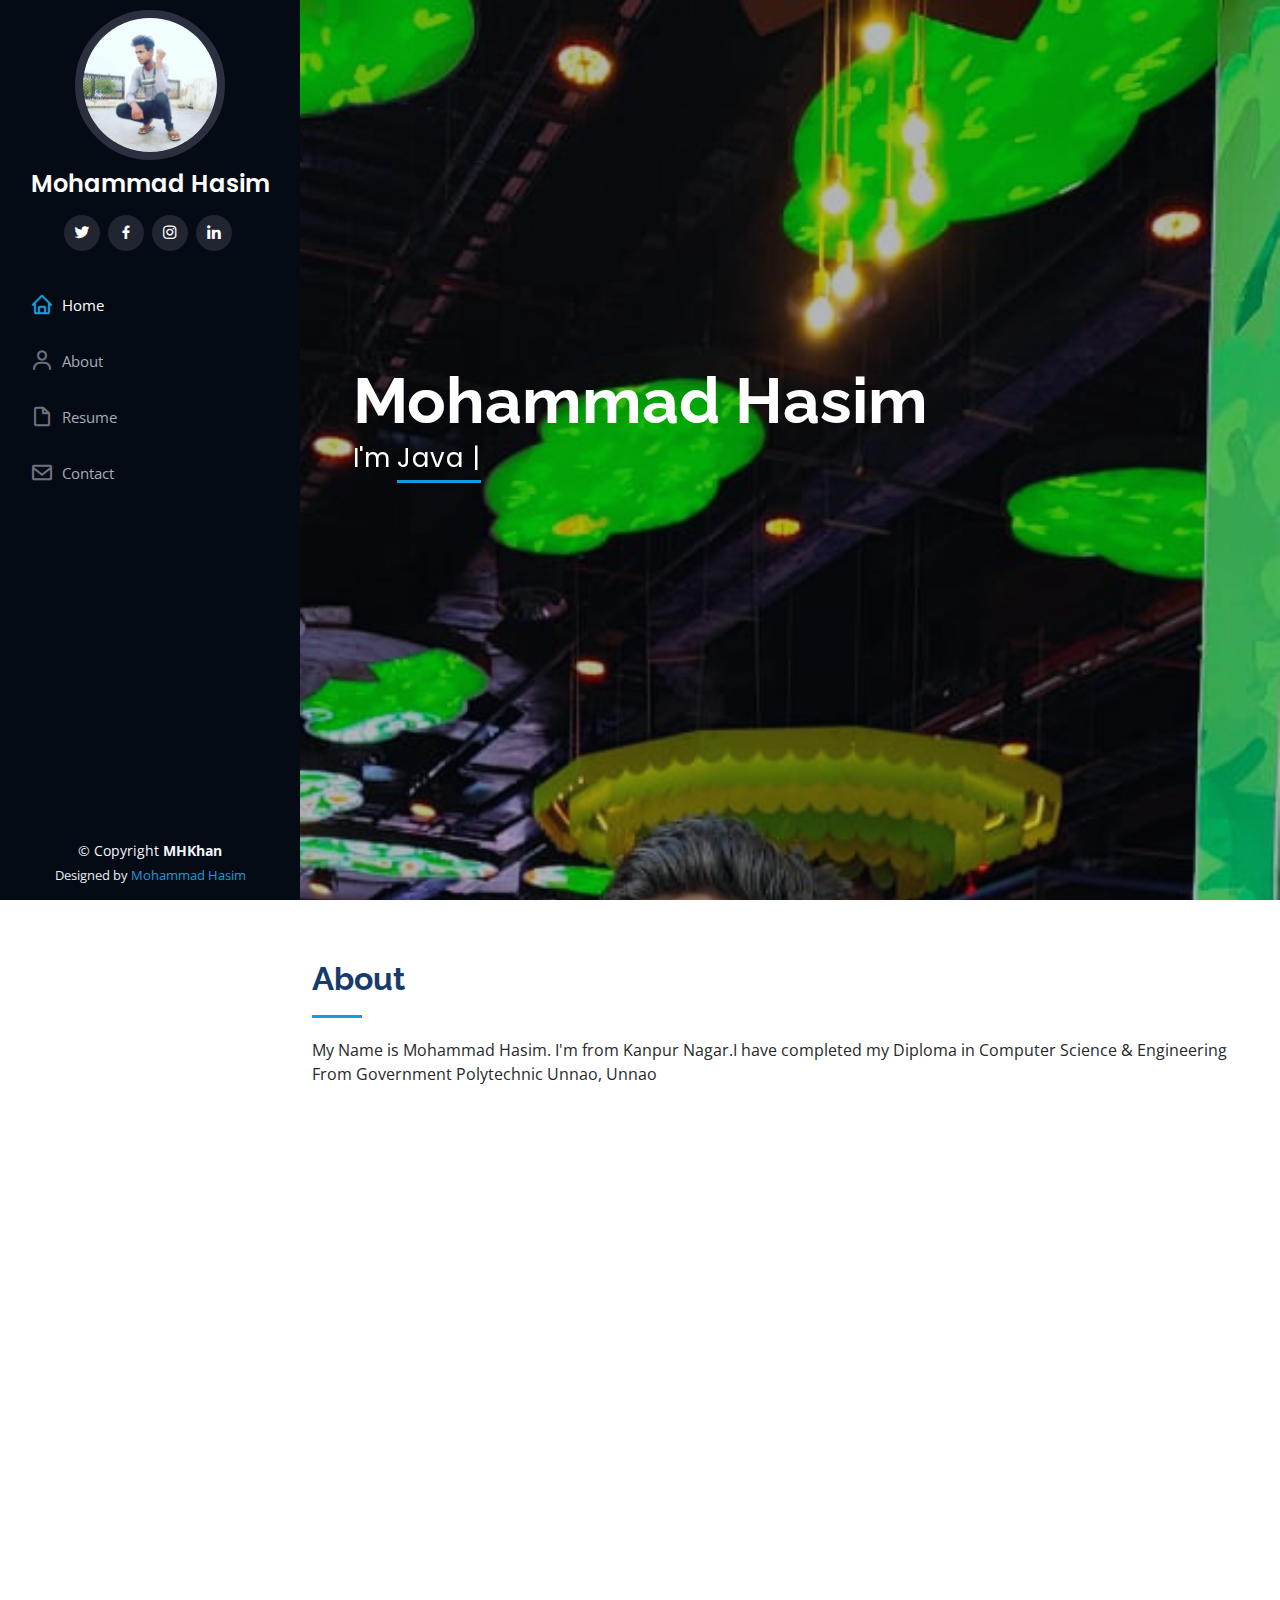
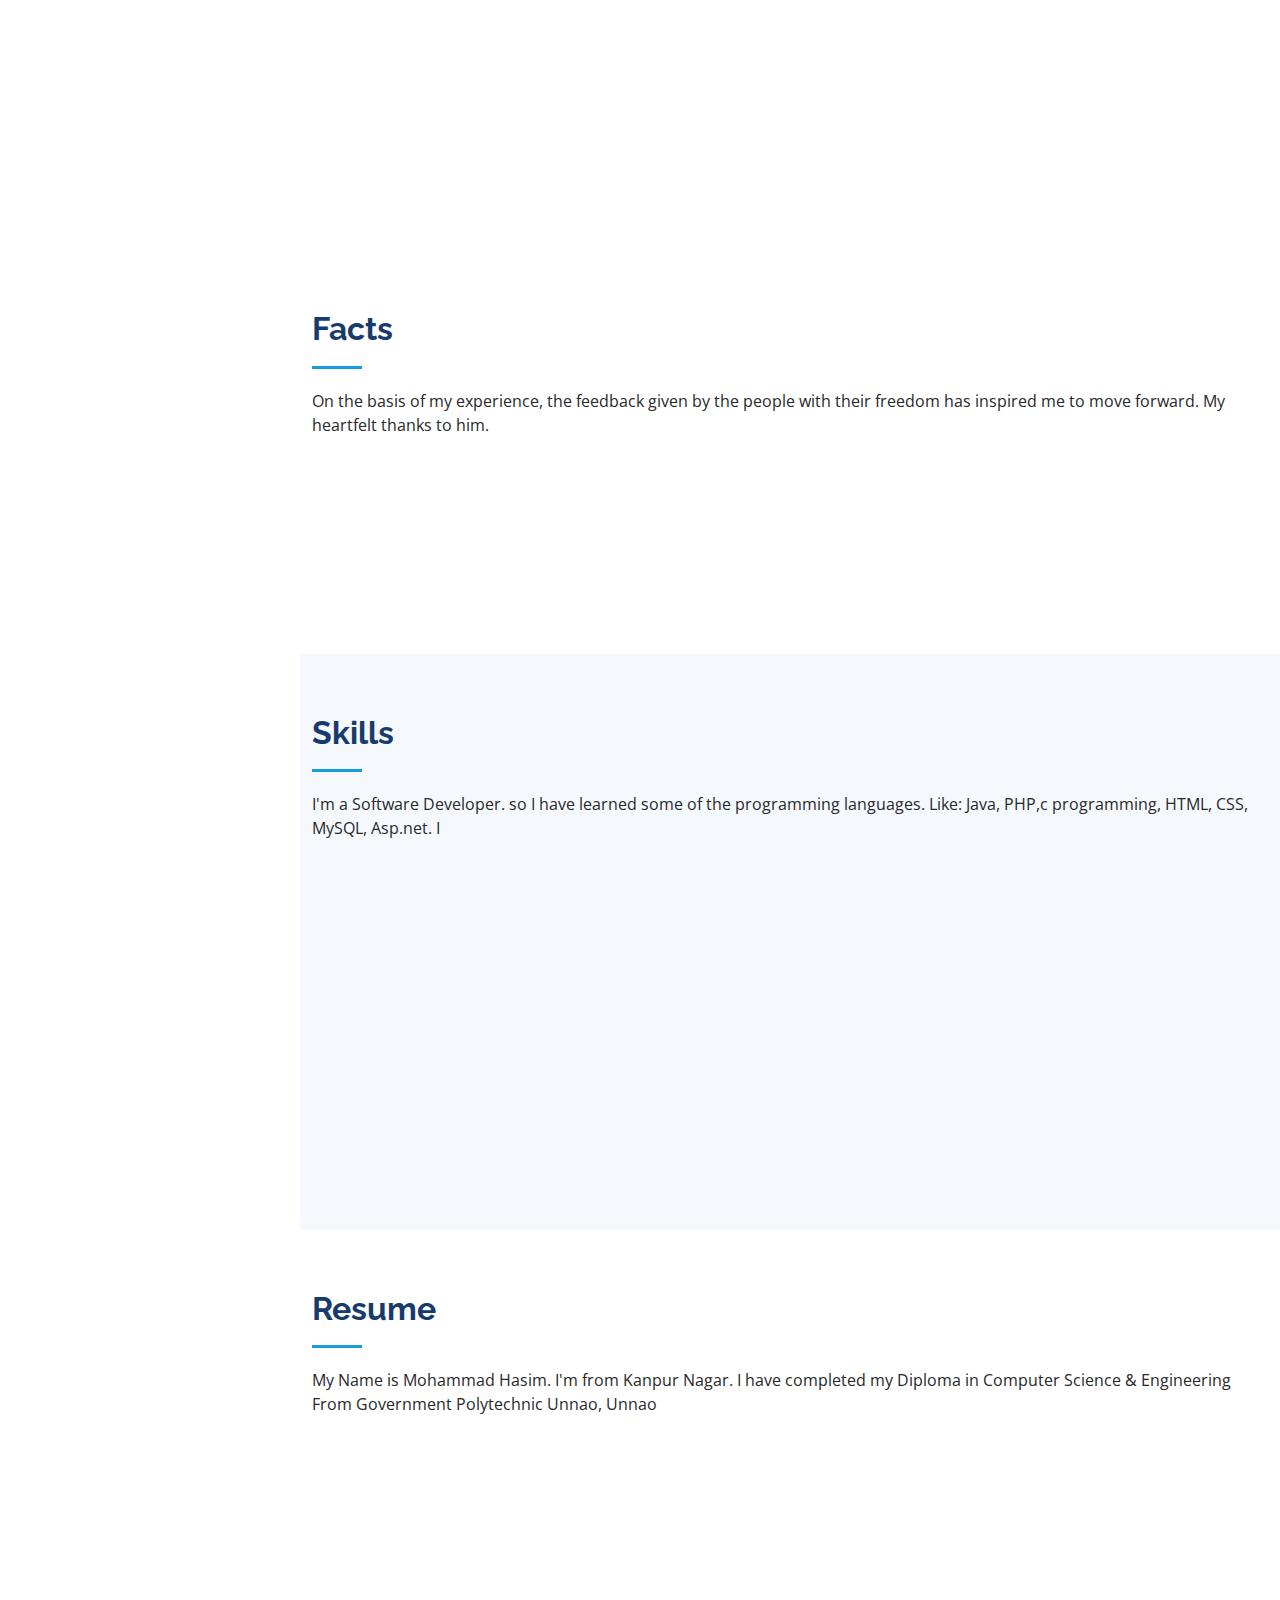
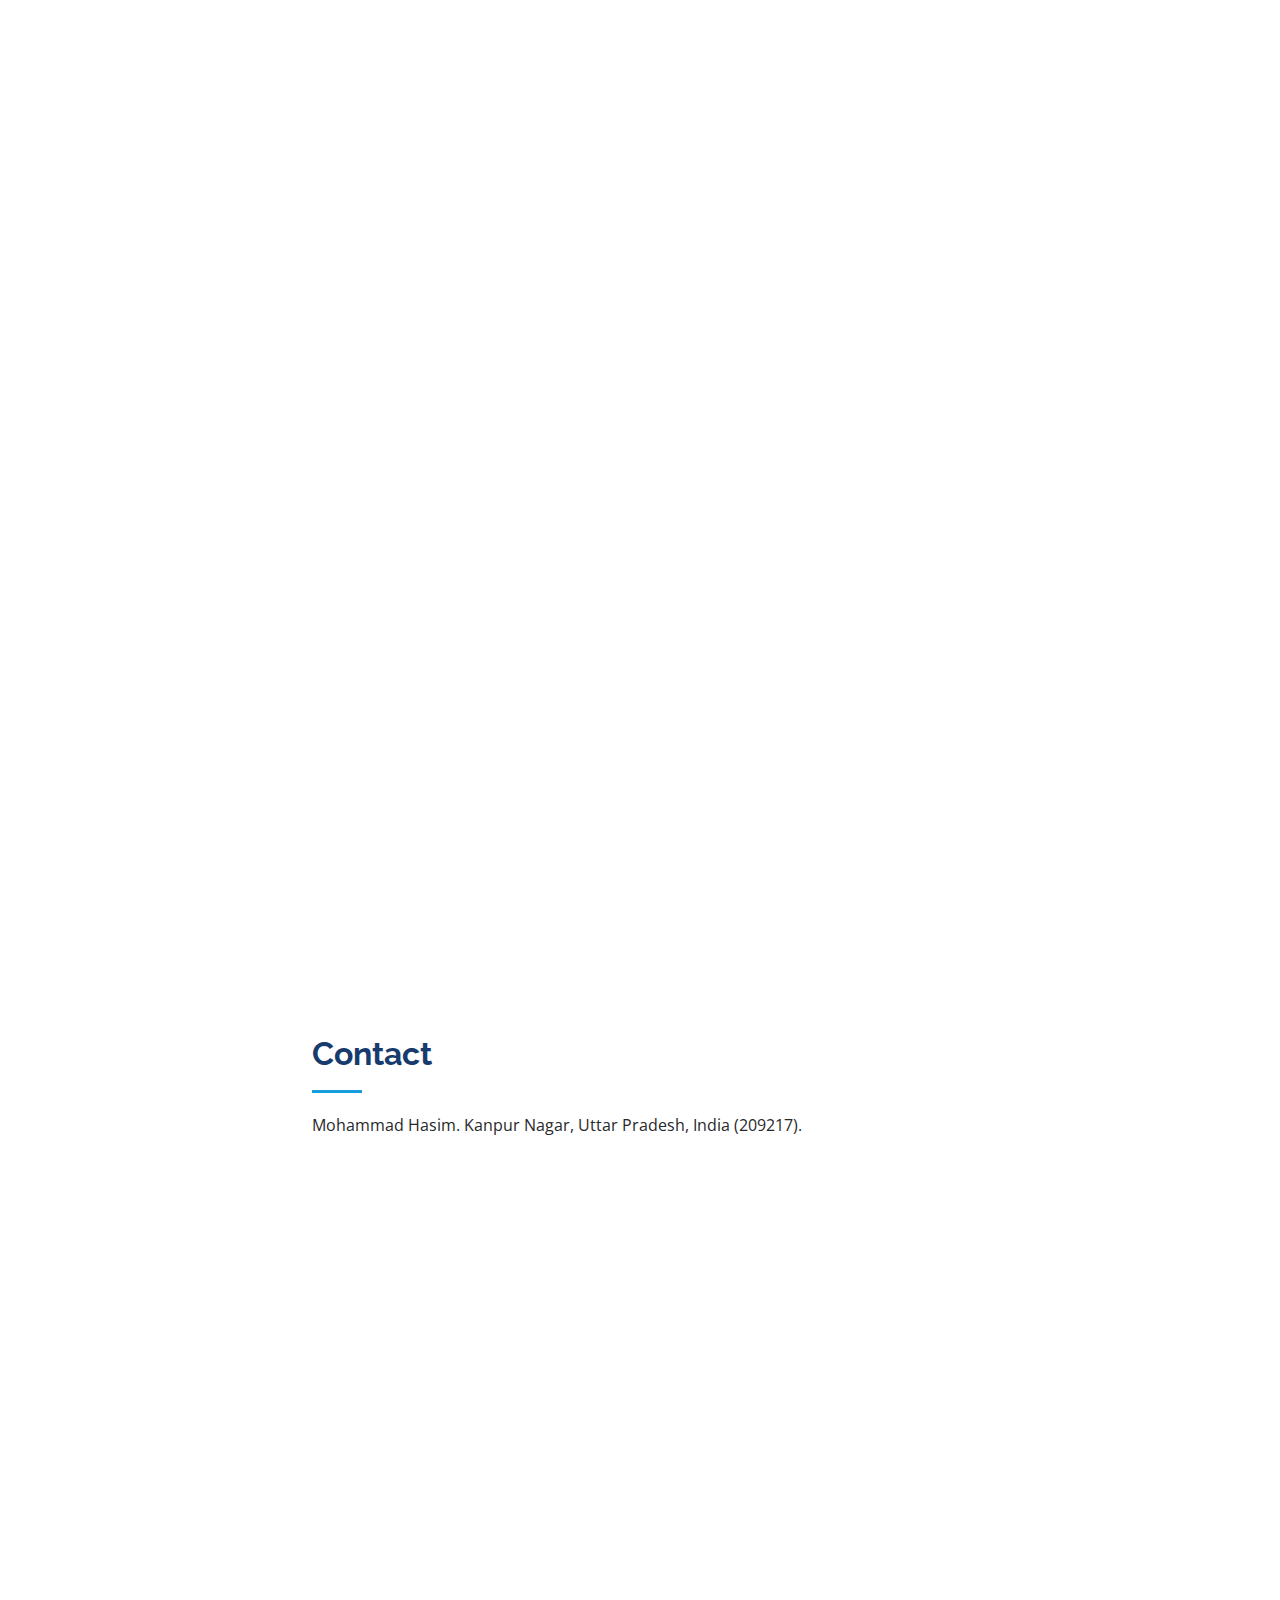
==== index.html @ ee0a1e1f "Update index.html" ====
<!DOCTYPE html>
<html lang="en">

<head>
  <meta charset="utf-8">
  <meta content="width=device-width, initial-scale=1.0" name="viewport">

  <title>Mohammad Hasim</title>
  <meta content="" name="description">
  <meta content="" name="keywords">

  <!-- Favicons -->
  <link href="assets/img/favicon.png" rel="icon">
  <link href="assets/img/apple-touch-icon.png" rel="apple-touch-icon">

  <!-- Google Fonts -->
  <link
    href="https://fonts.googleapis.com/css?family=Open+Sans:300,300i,400,400i,600,600i,700,700i|Raleway:300,300i,400,400i,500,500i,600,600i,700,700i|Poppins:300,300i,400,400i,500,500i,600,600i,700,700i"
    rel="stylesheet">

  <!-- Vendor CSS Files -->
  <link href="assets/vendor/aos/aos.css" rel="stylesheet">
  <link href="assets/vendor/bootstrap/css/bootstrap.min.css" rel="stylesheet">
  <link href="assets/vendor/bootstrap-icons/bootstrap-icons.css" rel="stylesheet">
  <link href="assets/vendor/boxicons/css/boxicons.min.css" rel="stylesheet">
  <link href="assets/vendor/glightbox/css/glightbox.min.css" rel="stylesheet">
  <link href="assets/vendor/swiper/swiper-bundle.min.css" rel="stylesheet">

  <!-- Template Main CSS File -->
  <link href="assets/css/style.css" rel="stylesheet">

  <!-- =======================================================
  * Template Name: iPortfolio
  * Updated: Mar 10 2023 with Bootstrap v5.2.3
  * Template URL: https://bootstrapmade.com/iportfolio-bootstrap-portfolio-websites-template/
  * Author: BootstrapMade.com
  * License: https://bootstrapmade.com/license/
  ======================================================== -->
</head>

<body>

  <!-- ======= Mobile nav toggle button ======= -->
  <i class="bi bi-list mobile-nav-toggle d-xl-none"></i>

  <!-- ======= Header ======= -->
  <header id="header">
    <div class="d-flex flex-column">

      <div class="profile">
        <img src="assets/img/photo.jpg" alt="" class="img-fluid rounded-circle">
        <h1 class="text-light"><a href="index.html">Mohammad Hasim</a></h1>
        <div class="social-links mt-3 text-center">
          <a href="#" class="twitter"><i class="bx bxl-twitter"></i></a>
          <a href="https://www.facebook.com/mohammad.mohashimkhan" class="facebook"><i class="bx bxl-facebook"></i></a>
          <a href=" https://www.instagram.com/mrdeath_0074/" class="instagram"><i class="bx bxl-instagram"></i></a>
<!--           <a href="#" class="google-plus"><i class="bx bxl-skype"></i></a> -->
          <a href=" https://www.linkedin.com/in/mohammad-hasim-a76057226" class="linkedin"><i class="bx bxl-linkedin"></i></a>
        </div>
      </div>

      <nav id="navbar" class="nav-menu navbar">
        <ul>
          <li><a href="#hero" class="nav-link scrollto active"><i class="bx bx-home"></i> <span>Home</span></a></li>
          <li><a href="#about" class="nav-link scrollto"><i class="bx bx-user"></i> <span>About</span></a></li>
          <li><a href="#resume" class="nav-link scrollto"><i class="bx bx-file-blank"></i> <span>Resume</span></a></li>
          <li><a href="#contact" class="nav-link scrollto"><i class="bx bx-envelope"></i> <span>Contact</span></a></li>
          <!-- <li><a href="#services" class="nav-link scrollto"><i class="bx bx-server"></i> <span>Services</span></a></li> -->
        </ul>
      </nav><!-- .nav-menu -->
    </div>
  </header><!-- End Header -->

  <!-- ======= Hero Section ======= -->
  <section id="hero" class="d-flex flex-column justify-content-center align-items-center">
    <div class="hero-container" data-aos="fade-in">
      <h1>Mohammad Hasim</h1>
      <p>I'm <span class="typed"
          data-typed-items=" Java Developer, Software Developer, Photo Editor, Video Editor"></span></p>
    </div>
  </section><!-- End Hero -->

  <main id="main">

    <!-- ======= About Section ======= -->
    <section id="about" class="about">
      <div class="container">

        <div class="section-title">
          <h2>About</h2>
          <p>My Name is Mohammad Hasim. I'm from Kanpur Nagar.I have completed my Diploma in Computer Science &
            Engineering From Government Polytechnic Unnao, Unnao</p>
        </div>

        <div class="row">
          <div class="col-lg-4" data-aos="fade-right">
            <img src="assets/img/photo_hasim.jpg" class="img-fluid" alt="">
          </div>
          <div class="col-lg-8 pt-4 pt-lg-0 content" data-aos="fade-left">
            <h3>Java Developer &amp; Web Developer.</h3>
            <p class="fst-italic">
         I am a Java developer. I can perform jdbc crud operation with jsp and servlet. I am skilled in core Java.
            </p>
            <div class="row">
              <div class="col-lg-6">
                <ul>
                  <li><i class="bi bi-chevron-right"></i> <strong>Birthday:</strong> <span>17 MARCH 2001</span></li>
                  <li><i class="bi bi-chevron-right"></i> <strong>Website:</strong> <span>www.mohdhasim.com</span></li>
                  <li><i class="bi bi-chevron-right"></i> <strong>Phone:</strong> <span>+91 9026248845</span></li>
                  <li><i class="bi bi-chevron-right"></i> <strong>City:</strong> <span>Kanpur nagar, U.P.,
                      India (209217)</span></li>
                </ul>
              </div>
              <div class="col-lg-6">
                <ul>
<!--                   <li><i class="bi bi-chevron-right"></i> <strong>Age:</strong> <span>22</span></li> -->
                  <li><i class="bi bi-chevron-right"></i> <strong>Degree:</strong> <span>Diploma</span></li>
                  <li><i class="bi bi-chevron-right"></i> <strong>Email:</strong>
                    <span>mohdhasim0074@gmail.com</span>
                  </li>
                  <li><i class="bi bi-chevron-right"></i> <strong>Developement:</strong> <span>Available</span></li>
                </ul>
              </div>
            </div>
            <p>
              To be a part of an esteemed organization and to implement and enrich my technical knowledge on the same and
              my personal skills
              to scale new heights for the company and me. . Outstanding interpersonal and communication skills with
              the ability to
              develop and foster strong working relations at all levels. </p>
          </div>
        </div>

      </div>
    </section><!-- End About Section -->

    <!-- ======= Facts Section ======= -->
    <section id="facts" class="facts">
      <div class="container">

        <div class="section-title">
          <h2>Facts</h2>
          <p>On the basis of my experience, the feedback given by the people with their freedom has inspired me to move
            forward. My
            heartfelt thanks to him.</p>
        </div>

        <div class="row no-gutters">

          <div class="col-lg-3 col-md-6 d-md-flex align-items-md-stretch" data-aos="fade-up">
            <div class="count-box">
              <i class="bi bi-emoji-smile"></i>
              <span data-purecounter-start="0" data-purecounter-end="1" data-purecounter-duration="1"
                class="purecounter"></span>
              <p><strong>Happy Clients</strong> </p>
            </div>
          </div>

          <div class="col-lg-3 col-md-6 d-md-flex align-items-md-stretch" data-aos="fade-up" data-aos-delay="100">
            <div class="count-box">
              <i class="bi bi-journal-richtext"></i>
              <span data-purecounter-start="0" data-purecounter-end="1" data-purecounter-duration="1"
                class="purecounter"></span>
              <p><strong>Projects</strong> </p>
            </div>
          </div>

          <div class="col-lg-3 col-md-6 d-md-flex align-items-md-stretch" data-aos="fade-up" data-aos-delay="200">
            <div class="count-box">
              <i class="bi bi-headset"></i>
              <span data-purecounter-start="0" data-purecounter-end="2" data-purecounter-duration="1"
                class="purecounter"></span>
              <p><strong>Hours Of Support</strong> </p>
            </div>
          </div>

          <div class="col-lg-3 col-md-6 d-md-flex align-items-md-stretch" data-aos="fade-up" data-aos-delay="300">
            <div class="count-box">
              <i class="bi bi-people"></i>
              <span data-purecounter-start="0" data-purecounter-end="1" data-purecounter-duration="1"
                class="purecounter"></span>
              <p><strong>Hard Workers</strong> </p>
            </div>
          </div>

        </div>

      </div>
    </section><!-- End Facts Section -->

    <!-- ======= Skills Section ======= -->
    <section id="skills" class="skills section-bg">
      <div class="container">

        <div class="section-title">
          <h2>Skills</h2>
          <p>I'm a Software Developer. so I have learned some of the programming languages. Like: Java, PHP,c programming, HTML, CSS,
            MySQL, Asp.net. I</p>
        </div>

        <div class="row skills-content">

          <div class="col-lg-6" data-aos="fade-up">

            <div class="progress">
              <span class="skill">HTML <i class="val">100%</i></span>
              <div class="progress-bar-wrap">
                <div class="progress-bar" role="progressbar" aria-valuenow="100" aria-valuemin="0" aria-valuemax="100">
                </div>
              </div>
            </div>

            <div class="progress">
              <span class="skill">CSS <i class="val">40%</i></span>
              <div class="progress-bar-wrap">
                <div class="progress-bar" role="progressbar" aria-valuenow="40" aria-valuemin="0" aria-valuemax="100">
                </div>
              </div>
            </div>

            <div class="progress">
              <span class="skill">JavaScript <i class="val">30%</i></span>
              <div class="progress-bar-wrap">
                <div class="progress-bar" role="progressbar" aria-valuenow="35" aria-valuemin="0" aria-valuemax="100">
                </div>
              </div>
            </div>
            <div class="progress">
              <span class="skill">Java <i class="val">80%</i></span>
              <div class="progress-bar-wrap">
                <div class="progress-bar" role="progressbar" aria-valuenow="80" aria-valuemin="0" aria-valuemax="100">
                </div>
              </div>
            </div>
            <div class="progress">
              <span class="skill">MySql <i class="val">50%</i></span>
              <div class="progress-bar-wrap">
                <div class="progress-bar" role="progressbar" aria-valuenow="50" aria-valuemin="0" aria-valuemax="100">
                </div>
              </div>
            </div>

          </div>

          <div class="col-lg-6" data-aos="fade-up" data-aos-delay="100">

            <div class="progress">
              <span class="skill">PHP <i class="val">30%</i></span>
              <div class="progress-bar-wrap">
                <div class="progress-bar" role="progressbar" aria-valuenow="30" aria-valuemin="0" aria-valuemax="100">
                </div>
              </div>
            </div>

            <div class="progress">
              <span class="skill">WordPress/CMS <i class="val">10%</i></span>
              <div class="progress-bar-wrap">
                <div class="progress-bar" role="progressbar" aria-valuenow="10" aria-valuemin="0" aria-valuemax="100">
                </div>
              </div>
            </div>

            <div class="progress">
              <span class="skill">Photoshop <i class="val">40%</i></span>
              <div class="progress-bar-wrap">
                <div class="progress-bar" role="progressbar" aria-valuenow="40" aria-valuemin="0" aria-valuemax="100">
                </div>
              </div>
            </div>
            <div class="progress">
              <span class="skill">Video Editing with Edius Software.<i class="val">50%</i></span>
              <div class="progress-bar-wrap">
                <div class="progress-bar" role="progressbar" aria-valuenow="50" aria-valuemin="0" aria-valuemax="100">
                </div>
              </div>
            </div>

          </div>

        </div>

      </div>
    </section><!-- End Skills Section -->

    <!-- ======= Resume Section ======= -->
    <section id="resume" class="resume">
      <div class="container">

        <div class="section-title">
          <h2>Resume</h2>
          <p>My Name is Mohammad Hasim. I'm from Kanpur Nagar. I have completed my Diploma in Computer Science &
            Engineering From Government Polytechnic Unnao, Unnao</p>
        </div>

        <div class="row">
          <div class="col-lg-6" data-aos="fade-up">
            <h3 class="resume-title">Sumary</h3>
            <div class="resume-item pb-0">
              <h4>Mohammad Hasim</h4>
              <p><em>My Name is Mohammad Hasim. I'm from Kanpur Nagar. I have completed my Diploma in Computer Science &
                  Engineering From Government Polytechnic Unnao, Unnao</em></p>
              <ul>
                <li>Mandhana, Kanpur, Uttar Pradesh, India</li>
                <li>(+91) 9026248845</li>
                <li>mohdhasim0074@gmail.com</li>
              </ul>
            </div>

            <h3 class="resume-title">Education</h3>
            <div class="resume-item">
              <h4>Diploma in Computer Science& &amp;Engineering</h4>
              <h5>2019 - 2022</h5>
              <p><em>Government Polytechnic Unnao, Dahi Chaoki Unnao, Uttar Pradesh</em></p>
              <p>best Institute for Learning </p>
            </div>
            <div class="resume-item">
              <h4>Certificate in Frontend &amp; Backend Developement</h4>
              <h5>2022 - 2023</h5>
              <p><em>Bytecode IT Solutions, Kanpur </em></p>
              <p>Frontend with HTML, CSS, JavaScript</p>
              <p>Backend with : Core java, Swing, Jsp & Servlet, php, Jdbc</p>
              <p>DataBase with :Mysql</p>
            </div>
          </div>
          <div class="col-lg-6" data-aos="fade-up" data-aos-delay="100">
            <h3 class="resume-title">Professional Experience</h3>
            <div class="resume-item">
              <h4>Java Developer</h4>
              <h5>2023 - Present</h5>
              <p><em>Kanpur, Uttar Pradesh, India </em></p>
              <ul>
                <li>Lead in the design, development, and implementation of the graphic, layout, and production
                  communication materials</li>
                <li>Delegate tasks to the 7 members of the design team and provide counsel on all aspects of the
                  project. </li>
                <li>Supervise the assessment of all graphic materials to ensure the quality and accuracy of the
                  design</li>
                <li>Oversee the efficient use of production project budgets ranging from $2,000 - $25,000</li>
              </ul>
            </div>
            <div class="resume-item">
              <h4>Backend Developement</h4>
              <h5>2022 - 2023</h5>
              <p><em>Kanpur, Uttar Pradesh, India </em></p>
              <ul>
                <li>Developed a Crud-based website: Using HTML, CSS, Core Java, Exception Handling, JDBC, JSP, Servlets, and MySql Database.</li>
<!--                 <li>Managed up to 5 projects or tasks at a given time while under pressure</li> -->
                <li>I can make an Attractive website using different technologies.</li>
<!--                 <li>Created 4+ design presentations and proposals a month for clients and account managers</li> -->
              </ul>
            </div>
               <div class="resume-item">
              <h4>Photo and video editing</h4>
              <h5>2022 - 2023</h5>
              <p><em>Kanpur, Uttar Pradesh, India </em></p>
              <ul>
                <li>I am a Video Editor Staff member of the Up Voice news channel. I am an expert in making thumbnails, News video editing, and some other editing skills and knlodge i have.
                  .</li>
                <li>I have a lot of videos on Edius Software. and also I have made a lot of Thumbnails.</li>
                <li>I can make the most attractive Thumbnail. </li>
<!--                 <li>Created 4+ design presentations and proposals a month for clients and account managers</li> -->
              </ul>
            </div>
          </div>
        </div>

      </div>
    </section><!-- End Resume Section -->

    <!-- ======= Portfolio Section ======= -->
    <!-- <section id="portfolio" class="portfolio section-bg"> -->
    <!-- <div class="container">

      <div class="section-title">
        <h2>Portfolio</h2>
        <p>Magnam dolores commodi suscipit. Necessitatibus eius consequatur ex aliquid fuga eum quidem. Sit sint
          consectetur velit. Quisquam quos quisquam cupiditate. Et nemo qui impedit suscipit alias ea. Quia fugiat sit
          in iste officiis commodi quidem hic quas.</p>
      </div>

      <div class="row" data-aos="fade-up">
        <div class="col-lg-12 d-flex justify-content-center">
          <ul id="portfolio-flters">
            <li data-filter="*" class="filter-active">All</li>
            <li data-filter=".filter-app">App</li>
            <li data-filter=".filter-card">Card</li>
            <li data-filter=".filter-web">Web</li>
          </ul>
        </div>
      </div>

      <div class="row portfolio-container" data-aos="fade-up" data-aos-delay="100">

        <div class="col-lg-4 col-md-6 portfolio-item filter-app">
          <div class="portfolio-wrap">
            <img src="assets/img/portfolio/portfolio-1.jpg" class="img-fluid" alt="">
            <div class="portfolio-links">
              <a href="assets/img/portfolio/portfolio-1.jpg" data-gallery="portfolioGallery" class="portfolio-lightbox"
                title="App 1"><i class="bx bx-plus"></i></a>
              <a href="portfolio-details.html" title="More Details"><i class="bx bx-link"></i></a>
            </div>
          </div>
        </div>

        <div class="col-lg-4 col-md-6 portfolio-item filter-web">
          <div class="portfolio-wrap">
            <img src="assets/img/portfolio/portfolio-2.jpg" class="img-fluid" alt="">
            <div class="portfolio-links">
              <a href="assets/img/portfolio/portfolio-2.jpg" data-gallery="portfolioGallery" class="portfolio-lightbox"
                title="Web 3"><i class="bx bx-plus"></i></a>
              <a href="portfolio-details.html" title="More Details"><i class="bx bx-link"></i></a>
            </div>
          </div>
        </div>

        <div class="col-lg-4 col-md-6 portfolio-item filter-app">
          <div class="portfolio-wrap">
            <img src="assets/img/portfolio/portfolio-3.jpg" class="img-fluid" alt="">
            <div class="portfolio-links">
              <a href="assets/img/portfolio/portfolio-3.jpg" data-gallery="portfolioGallery" class="portfolio-lightbox"
                title="App 2"><i class="bx bx-plus"></i></a>
              <a href="portfolio-details.html" title="More Details"><i class="bx bx-link"></i></a>
            </div>
          </div>
        </div>

        <div class="col-lg-4 col-md-6 portfolio-item filter-card">
          <div class="portfolio-wrap">
            <img src="assets/img/portfolio/portfolio-4.jpg" class="img-fluid" alt="">
            <div class="portfolio-links">
              <a href="assets/img/portfolio/portfolio-4.jpg" data-gallery="portfolioGallery" class="portfolio-lightbox"
                title="Card 2"><i class="bx bx-plus"></i></a>
              <a href="portfolio-details.html" title="More Details"><i class="bx bx-link"></i></a>
            </div>
          </div>
        </div>

        <div class="col-lg-4 col-md-6 portfolio-item filter-web">
          <div class="portfolio-wrap">
            <img src="assets/img/portfolio/portfolio-5.jpg" class="img-fluid" alt="">
            <div class="portfolio-links">
              <a href="assets/img/portfolio/portfolio-5.jpg" data-gallery="portfolioGallery" class="portfolio-lightbox"
                title="Web 2"><i class="bx bx-plus"></i></a>
              <a href="portfolio-details.html" title="More Details"><i class="bx bx-link"></i></a>
            </div>
          </div>
        </div>

        <div class="col-lg-4 col-md-6 portfolio-item filter-app">
          <div class="portfolio-wrap">
            <img src="assets/img/portfolio/portfolio-6.jpg" class="img-fluid" alt="">
            <div class="portfolio-links">
              <a href="assets/img/portfolio/portfolio-6.jpg" data-gallery="portfolioGallery" class="portfolio-lightbox"
                title="App 3"><i class="bx bx-plus"></i></a>
              <a href="portfolio-details.html" title="More Details"><i class="bx bx-link"></i></a>
            </div>
          </div>
        </div>

        <div class="col-lg-4 col-md-6 portfolio-item filter-card">
          <div class="portfolio-wrap">
            <img src="assets/img/portfolio/portfolio-7.jpg" class="img-fluid" alt="">
            <div class="portfolio-links">
              <a href="assets/img/portfolio/portfolio-7.jpg" data-gallery="portfolioGallery" class="portfolio-lightbox"
                title="Card 1"><i class="bx bx-plus"></i></a>
              <a href="portfolio-details.html" title="More Details"><i class="bx bx-link"></i></a>
            </div>
          </div>
        </div>

        <div class="col-lg-4 col-md-6 portfolio-item filter-card">
          <div class="portfolio-wrap">
            <img src="assets/img/portfolio/portfolio-8.jpg" class="img-fluid" alt="">
            <div class="portfolio-links">
              <a href="assets/img/portfolio/portfolio-8.jpg" data-gallery="portfolioGallery" class="portfolio-lightbox"
                title="Card 3"><i class="bx bx-plus"></i></a>
              <a href="portfolio-details.html" title="More Details"><i class="bx bx-link"></i></a>
            </div>
          </div>
        </div>

        <div class="col-lg-4 col-md-6 portfolio-item filter-web">
          <div class="portfolio-wrap">
            <img src="assets/img/portfolio/portfolio-9.jpg" class="img-fluid" alt="">
            <div class="portfolio-links">
              <a href="assets/img/portfolio/portfolio-9.jpg" data-gallery="portfolioGallery" class="portfolio-lightbox"
                title="Web 3"><i class="bx bx-plus"></i></a>
              <a href="portfolio-details.html" title="More Details"><i class="bx bx-link"></i></a>
            </div>
          </div>
        </div>

      </div>

    </div> -->
    <!-- </section>End Portfolio Section -->

    <!-- ======= Services Section ======= -->
    <!-- <section id="services" class="services"> -->
    <!-- <div class="container">

      <div class="section-title">
        <h2>Services</h2>
        <p>Magnam dolores commodi suscipit. Necessitatibus eius consequatur ex aliquid fuga eum quidem. Sit sint
          consectetur velit. Quisquam quos quisquam cupiditate. Et nemo qui impedit suscipit alias ea. Quia fugiat sit
          in iste officiis commodi quidem hic quas.</p>
      </div>

      <div class="row">
        <div class="col-lg-4 col-md-6 icon-box" data-aos="fade-up">
          <div class="icon"><i class="bi bi-briefcase"></i></div>
          <h4 class="title"><a href="">Lorem Ipsum</a></h4>
          <p class="description">Voluptatum deleniti atque corrupti quos dolores et quas molestias excepturi sint
            occaecati cupiditate non provident</p>
        </div>
        <div class="col-lg-4 col-md-6 icon-box" data-aos="fade-up" data-aos-delay="100">
          <div class="icon"><i class="bi bi-card-checklist"></i></div>
          <h4 class="title"><a href="">Dolor Sitema</a></h4>
          <p class="description">Minim veniam, quis nostrud exercitation ullamco laboris nisi ut aliquip ex ea commodo
            consequat tarad limino ata</p>
        </div>
        <div class="col-lg-4 col-md-6 icon-box" data-aos="fade-up" data-aos-delay="200">
          <div class="icon"><i class="bi bi-bar-chart"></i></div>
          <h4 class="title"><a href="">Sed ut perspiciatis</a></h4>
          <p class="description">Duis aute irure dolor in reprehenderit in voluptate velit esse cillum dolore eu
            fugiat nulla pariatur</p>
        </div>
        <div class="col-lg-4 col-md-6 icon-box" data-aos="fade-up" data-aos-delay="300">
          <div class="icon"><i class="bi bi-binoculars"></i></div>
          <h4 class="title"><a href="">Magni Dolores</a></h4>
          <p class="description">Excepteur sint occaecat cupidatat non proident, sunt in culpa qui officia deserunt
            mollit anim id est laborum</p>
        </div>
        <div class="col-lg-4 col-md-6 icon-box" data-aos="fade-up" data-aos-delay="400">
          <div class="icon"><i class="bi bi-brightness-high"></i></div>
          <h4 class="title"><a href="">Nemo Enim</a></h4>
          <p class="description">At vero eos et accusamus et iusto odio dignissimos ducimus qui blanditiis praesentium
            voluptatum deleniti atque</p>
        </div>
        <div class="col-lg-4 col-md-6 icon-box" data-aos="fade-up" data-aos-delay="500">
          <div class="icon"><i class="bi bi-calendar4-week"></i></div>
          <h4 class="title"><a href="">Eiusmod Tempor</a></h4>
          <p class="description">Et harum quidem rerum facilis est et expedita distinctio. Nam libero tempore, cum
            soluta nobis est eligendi</p>
        </div>
      </div>

    </div> -->
    <!-- </section>End Services Section -->

    <!-- ======= Testimonials Section ======= -->
    <!-- <section id="testimonials" class="testimonials section-bg"> -->
    <!-- <div class="container">

        <div class="section-title">
          <h2>Testimonials</h2>
          <p>Magnam dolores commodi suscipit. Necessitatibus eius consequatur ex aliquid fuga eum quidem. Sit sint
            consectetur velit. Quisquam quos quisquam cupiditate. Et nemo qui impedit suscipit alias ea. Quia fugiat sit
            in iste officiis commodi quidem hic quas.</p>
        </div>

        <div class="testimonials-slider swiper" data-aos="fade-up" data-aos-delay="100">
          <div class="swiper-wrapper">

            <div class="swiper-slide">
              <div class="testimonial-item" data-aos="fade-up">
                <p>
                  <i class="bx bxs-quote-alt-left quote-icon-left"></i>
                  Proin iaculis purus consequat sem cure digni ssim donec porttitora entum suscipit rhoncus. Accusantium
                  quam, ultricies eget id, aliquam eget nibh et. Maecen aliquam, risus at semper.
                  <i class="bx bxs-quote-alt-right quote-icon-right"></i>
                </p>
                <img src="assets/img/testimonials/testimonials-1.jpg" class="testimonial-img" alt="">
                <h3>Saul Goodman</h3>
                <h4>Ceo &amp; Founder</h4>
              </div>
            </div> End testimonial item -->

    <!-- <div class="swiper-slide">
      <div class="testimonial-item" data-aos="fade-up" data-aos-delay="100">
        <p>
          <i class="bx bxs-quote-alt-left quote-icon-left"></i>
          Export tempor illum tamen malis malis eram quae irure esse labore quem cillum quid cillum eram malis
          quorum velit fore eram velit sunt aliqua noster fugiat irure amet legam anim culpa.
          <i class="bx bxs-quote-alt-right quote-icon-right"></i>
        </p>
        <img src="assets/img/testimonials/testimonials-2.jpg" class="testimonial-img" alt="">
        <h3>Sara Wilsson</h3>
        <h4>Designer</h4>
      </div>
    </div>End testimonial item -->

    <!-- <div class="swiper-slide">
      <div class="testimonial-item" data-aos="fade-up" data-aos-delay="200">
        <p>
          <i class="bx bxs-quote-alt-left quote-icon-left"></i>
          Enim nisi quem export duis labore cillum quae magna enim sint quorum nulla quem veniam duis minim
          tempor labore quem eram duis noster aute amet eram fore quis sint minim.
          <i class="bx bxs-quote-alt-right quote-icon-right"></i>
        </p>
        <img src="assets/img/testimonials/testimonials-3.jpg" class="testimonial-img" alt="">
        <h3>Jena Karlis</h3>
        <h4>Store Owner</h4>
      </div>
    </div> -->
    <!-- End testimonial item -->

    <!-- <div class="swiper-slide">
      <div class="testimonial-item" data-aos="fade-up" data-aos-delay="300">
        <p>
          <i class="bx bxs-quote-alt-left quote-icon-left"></i>
          Fugiat enim eram quae cillum dolore dolor amet nulla culpa multos export minim fugiat minim velit
          minim dolor enim duis veniam ipsum anim magna sunt elit fore quem dolore labore illum veniam.
          <i class="bx bxs-quote-alt-right quote-icon-right"></i>
        </p>
        <img src="assets/img/photo.jpg" class="testimonial-img" alt="">
        <h3>Mohammad Hasim</h3>
        <h4>Engineer</h4>
      </div>
    </div> -->
    <!-- End testimonial item -->

    <!-- <div class="swiper-slide">
      <div class="testimonial-item" data-aos="fade-up" data-aos-delay="400">
        <p>
          <i class="bx bxs-quote-alt-left quote-icon-left"></i>
          Quis quorum aliqua sint quem legam fore sunt eram irure aliqua veniam tempor noster veniam enim culpa
          labore duis sunt culpa nulla illum cillum fugiat legam esse veniam culpa fore nisi cillum quid.
          <i class="bx bxs-quote-alt-right quote-icon-right"></i>
        </p>
        <img src="assets/img/testimonials/testimonials-5.jpg" class="testimonial-img" alt="">
        <h3>Gaurav Chaurasiya</h3>
        <h4>Java Developer</h4>
      </div>
    </div> -->
    <!-- End testimonial item -->

    <!-- </div>
    <div class="swiper-pagination"></div>
    </div>

    </div>  -->
    <!-- </section>End Testimonials Section -->

    <!-- ======= Contact Section ======= -->
    <section id="contact" class="contact">
      <div class="container">

        <div class="section-title">
          <h2>Contact</h2>
          <p> Mohammad Hasim.
           Kanpur Nagar, Uttar Pradesh, India (209217).
          </p>
        </div>

        <div class="row" data-aos="fade-in">

          <div class="col-lg-5 d-flex align-items-stretch">
            <div class="info">
              <div class="address">
                <i class="bi bi-geo-alt"></i>
                <h4>Location:</h4>
                <p>Kanpur Nagar, Uttar Pradesh, India</p>
              </div>

              <div class="email">
                <i class="bi bi-envelope"></i>
                <h4>Email:</h4>
                <p>mohdhasim0074@gmail.com</p>
              </div>

              <div class="phone">
                <i class="bi bi-phone"></i>
                <h4>Call:</h4>
                <p>+91 9026248845</p>
              </div>
              <iframe
                src="https://www.google.com/maps/embed?pb=!1m18!1m12!1m3!1d228624.5610729841!2d80.17356709328067!3d26.447386602836893!2m3!1f0!2f0!3f0!3m2!1i1024!2i768!4f13.1!3m3!1m2!1s0x399c4770b127c46f%3A0x1778302a9fbe7b41!2sKanpur%2C%20Uttar%20Pradesh!5e0!3m2!1sen!2sin!4v1695233399113!5m2!1sen!2sin"
                width="600" height="450" style="border:0;" allowfullscreen="" loading="lazy"
                referrerpolicy="no-referrer-when-downgrade"></iframe>
            </div>

          </div>

          <div class="col-lg-7 mt-5 mt-lg-0 d-flex align-items-stretch">
            <form action="forms/contact.php" method="post" role="form" class="php-email-form">
              <div class="row">
                <div class="form-group col-md-6">
                  <label for="name">Your Name</label>
                  <input type="text" name="name" class="form-control" id="name" required>
                </div>
                <div class="form-group col-md-6">
                  <label for="name">Your Email</label>
                  <input type="email" class="form-control" name="email" id="email" required>
                </div>
              </div>
              <div class="form-group">
                <label for="name">Subject</label>
                <input type="text" class="form-control" name="subject" id="subject" required>
              </div>
              <div class="form-group">
                <label for="name">Message</label>
                <textarea class="form-control" name="message" rows="10" required></textarea>
              </div>
              <div class="my-3">
                <div class="loading">Loading</div>
                <div class="error-message"></div>
                <div class="sent-message">Your message has been sent. Thank you!</div>
              </div>
              <div class="text-center"><button type="submit">Send Message</button></div>
            </form>
          </div>

        </div>

      </div>
    </section><!-- End Contact Section -->

  </main><!-- End #main -->

  <!-- ======= Footer ======= -->
  <footer id="footer">
    <div class="container">
      <div class="copyright">
        &copy; Copyright <strong><span>MHKhan</span></strong>
      </div>
      <div class="credits">
        Designed by <a href="https://www.linkedin.com/in/mohammad-hasim-a76057226/">Mohammad Hasim</a>
      </div>
    </div>
  </footer><!-- End  Footer -->

  <a href="#" class="back-to-top d-flex align-items-center justify-content-center"><i
      class="bi bi-arrow-up-short"></i></a>

  <!-- Vendor JS Files -->
  <script src="assets/vendor/purecounter/purecounter_vanilla.js"></script>
  <script src="assets/vendor/aos/aos.js"></script>
  <script src="assets/vendor/bootstrap/js/bootstrap.bundle.min.js"></script>
  <script src="assets/vendor/glightbox/js/glightbox.min.js"></script>
  <script src="assets/vendor/isotope-layout/isotope.pkgd.min.js"></script>
  <script src="assets/vendor/swiper/swiper-bundle.min.js"></script>
  <script src="assets/vendor/typed.js/typed.min.js"></script>
  <script src="assets/vendor/waypoints/noframework.waypoints.js"></script>
  <script src="assets/vendor/php-email-form/validate.js"></script>

  <!-- Template Main JS File -->
  <script src="assets/js/main.js"></script>

</body>

</html>
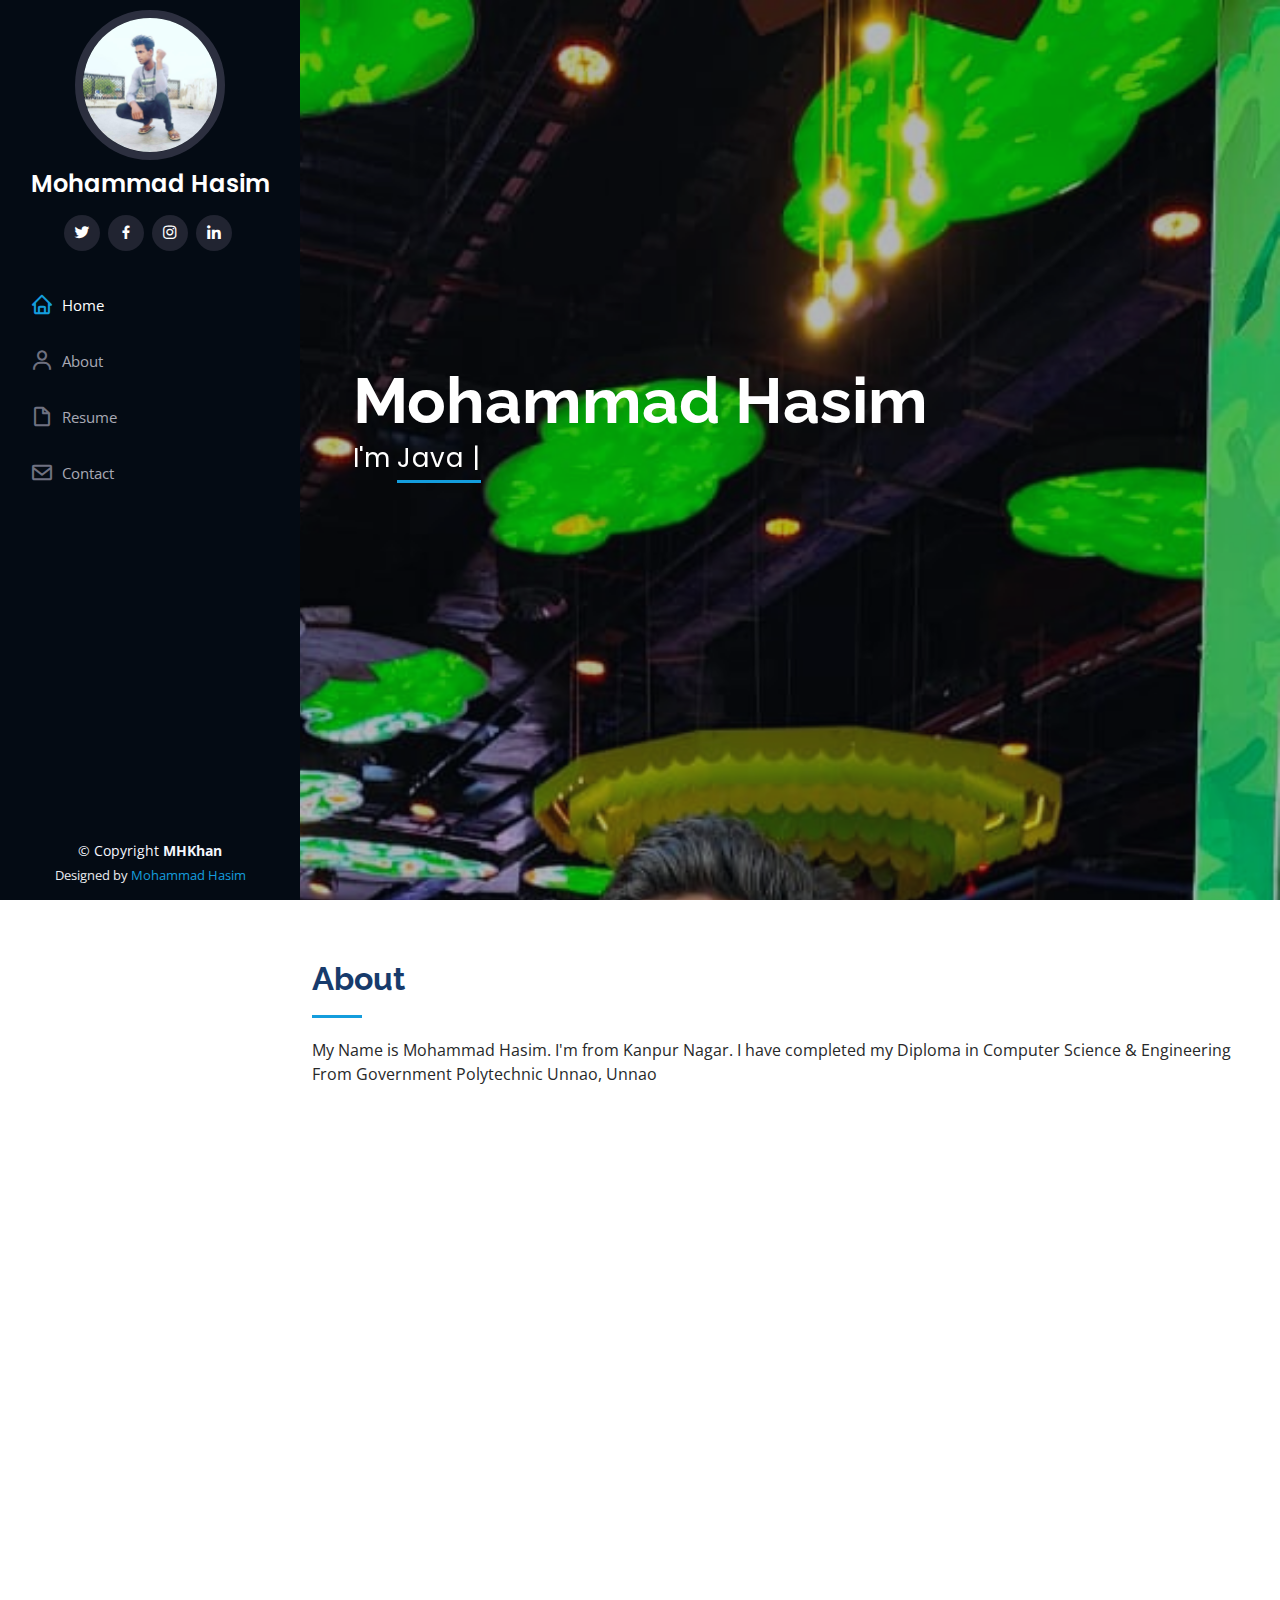
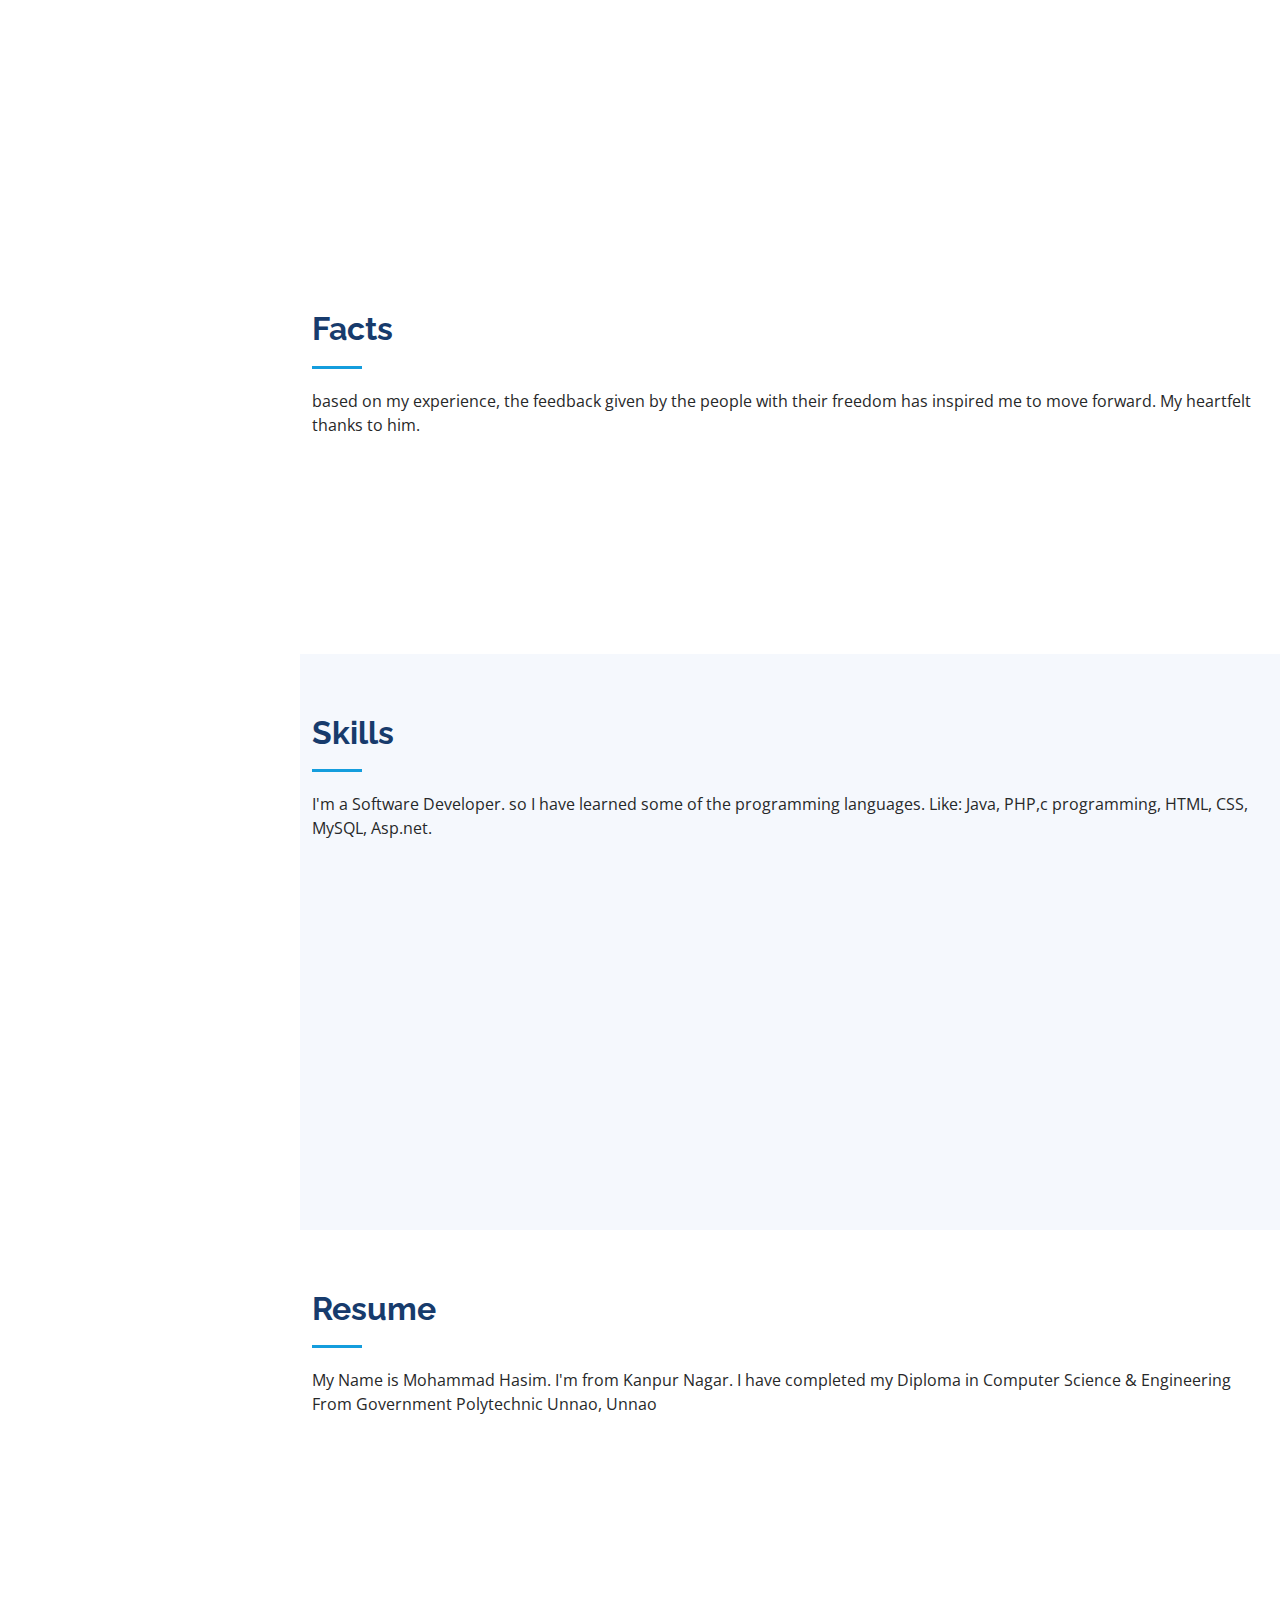
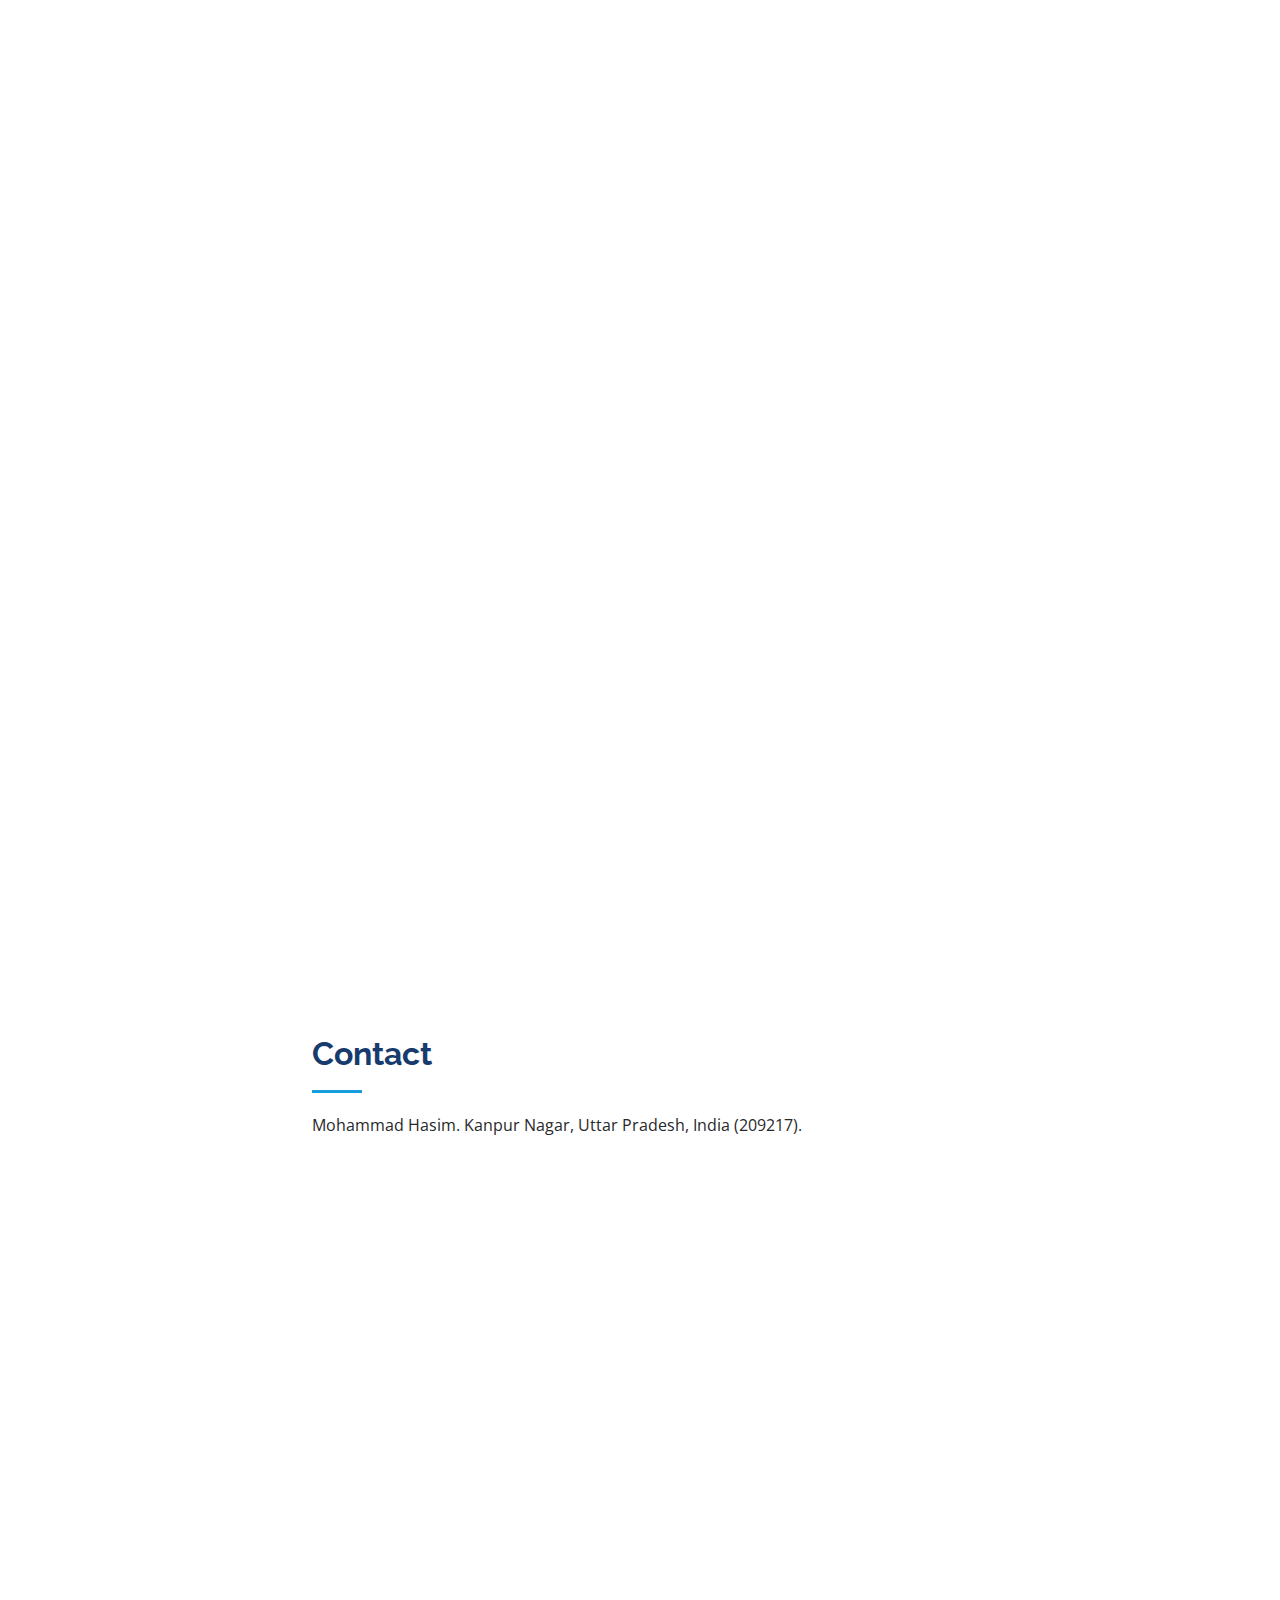
==== commit 1f573277: "Update index.html" ====
--- a/index.html
+++ b/index.html
@@ -88,7 +88,7 @@
 
         <div class="section-title">
           <h2>About</h2>
-          <p>My Name is Mohammad Hasim. I'm from Kanpur Nagar.I have completed my Diploma in Computer Science &
+          <p>My Name is Mohammad Hasim. I'm from Kanpur Nagar. I have completed my Diploma in Computer Science &
             Engineering From Government Polytechnic Unnao, Unnao</p>
         </div>
 
@@ -105,7 +105,7 @@
               <div class="col-lg-6">
                 <ul>
                   <li><i class="bi bi-chevron-right"></i> <strong>Birthday:</strong> <span>17 MARCH 2001</span></li>
-                  <li><i class="bi bi-chevron-right"></i> <strong>Website:</strong> <span>www.mohdhasim.com</span></li>
+                  <li><i class="bi bi-chevron-right"></i> <strong>Website:</strong> <span>https://hasim.tech/</span></li>
                   <li><i class="bi bi-chevron-right"></i> <strong>Phone:</strong> <span>+91 9026248845</span></li>
                   <li><i class="bi bi-chevron-right"></i> <strong>City:</strong> <span>Kanpur nagar, U.P.,
                       India (209217)</span></li>
@@ -124,8 +124,8 @@
             </div>
             <p>
               To be a part of an esteemed organization and to implement and enrich my technical knowledge on the same and
-              my personal skills
-              to scale new heights for the company and me. . Outstanding interpersonal and communication skills with
+              my skills
+              to scale new heights for the company and me. Outstanding interpersonal and communication skills with
               the ability to
               develop and foster strong working relations at all levels. </p>
           </div>
@@ -140,7 +140,7 @@
 
         <div class="section-title">
           <h2>Facts</h2>
-          <p>On the basis of my experience, the feedback given by the people with their freedom has inspired me to move
+          <p> based on my experience, the feedback given by the people with their freedom has inspired me to move
             forward. My
             heartfelt thanks to him.</p>
         </div>
@@ -195,7 +195,7 @@
         <div class="section-title">
           <h2>Skills</h2>
           <p>I'm a Software Developer. so I have learned some of the programming languages. Like: Java, PHP,c programming, HTML, CSS,
-            MySQL, Asp.net. I</p>
+            MySQL, Asp.net.</p>
         </div>
 
         <div class="row skills-content">
@@ -352,7 +352,7 @@
                <div class="resume-item">
               <h4>Photo and video editing</h4>
               <h5>2022 - 2023</h5>
-              <p><em>Kanpur, Uttar Pradesh, India </em></p>
+              <p><em>Up voice news Channel Kanpur, Uttar Pradesh, India </em></p>
               <ul>
                 <li>I am a Video Editor Staff member of the Up Voice news channel. I am an expert in making thumbnails, News video editing, and some other editing skills and knlodge i have.
                   .</li>
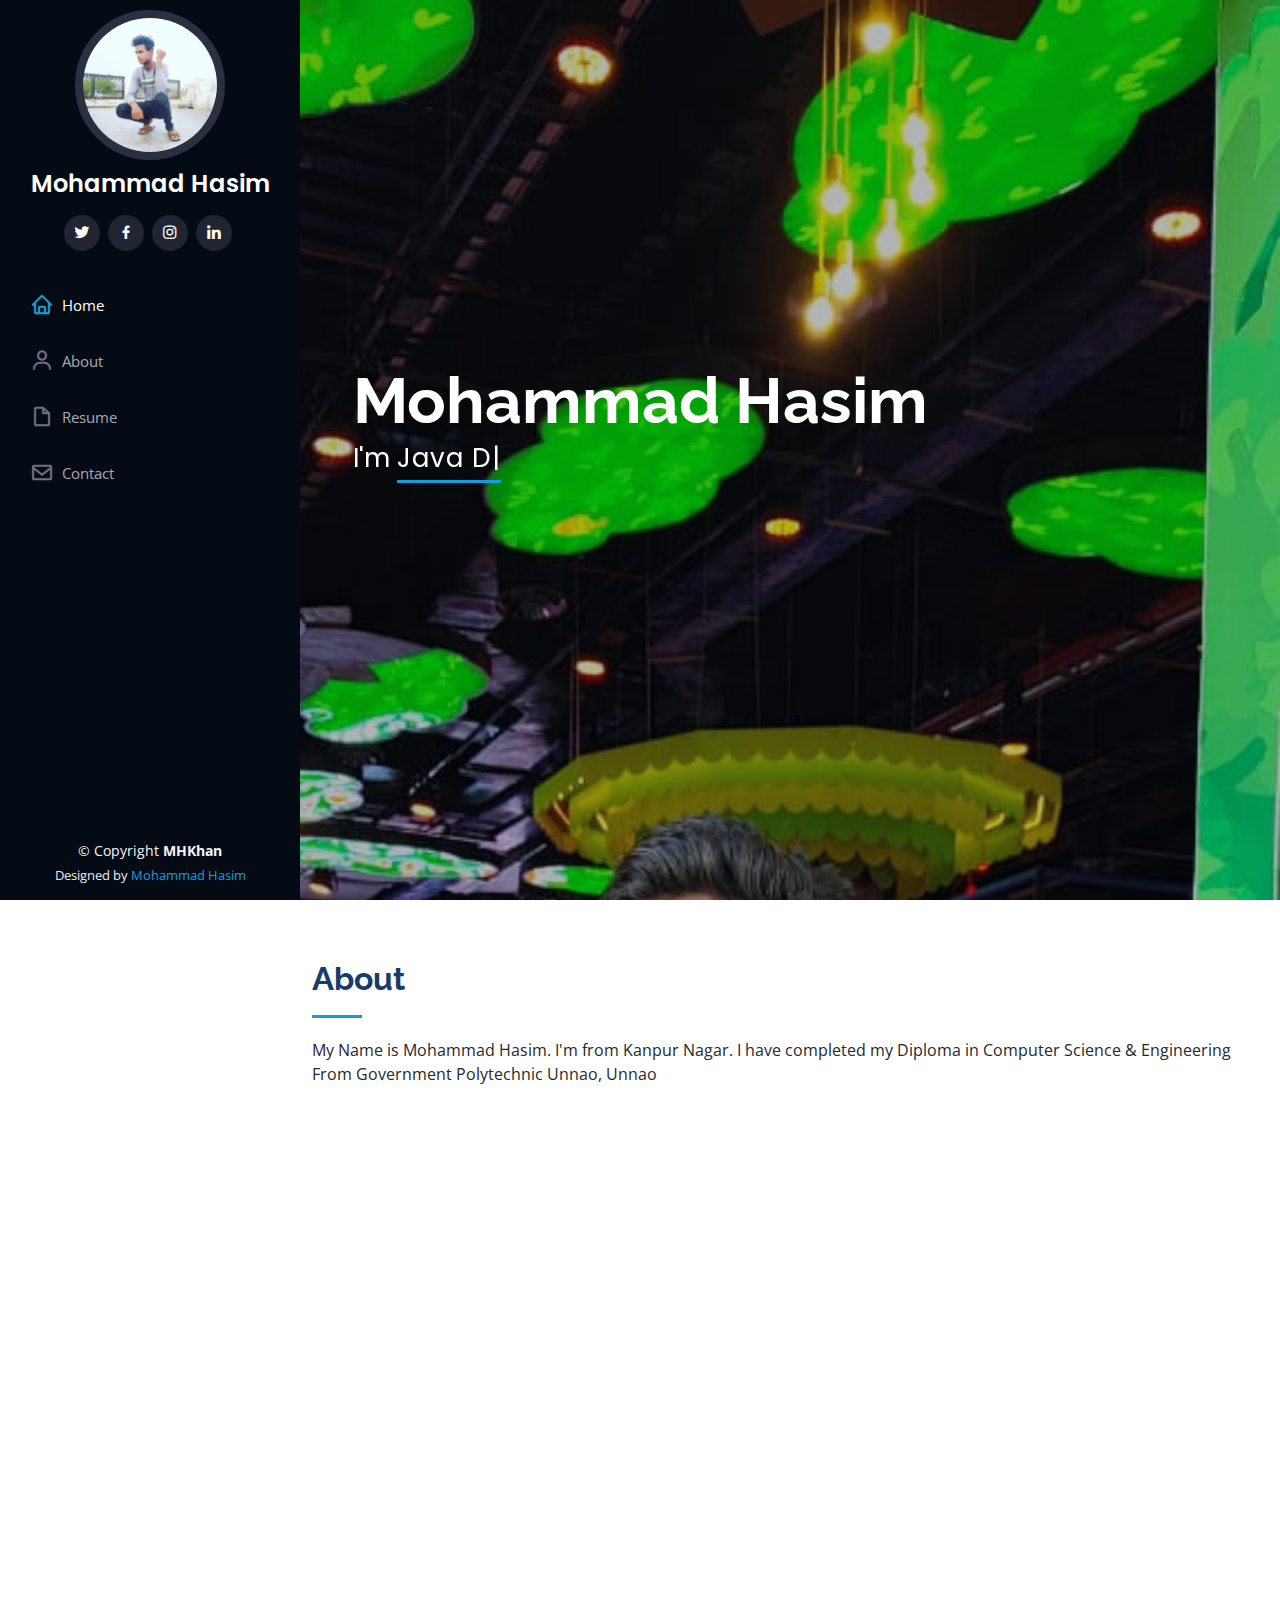
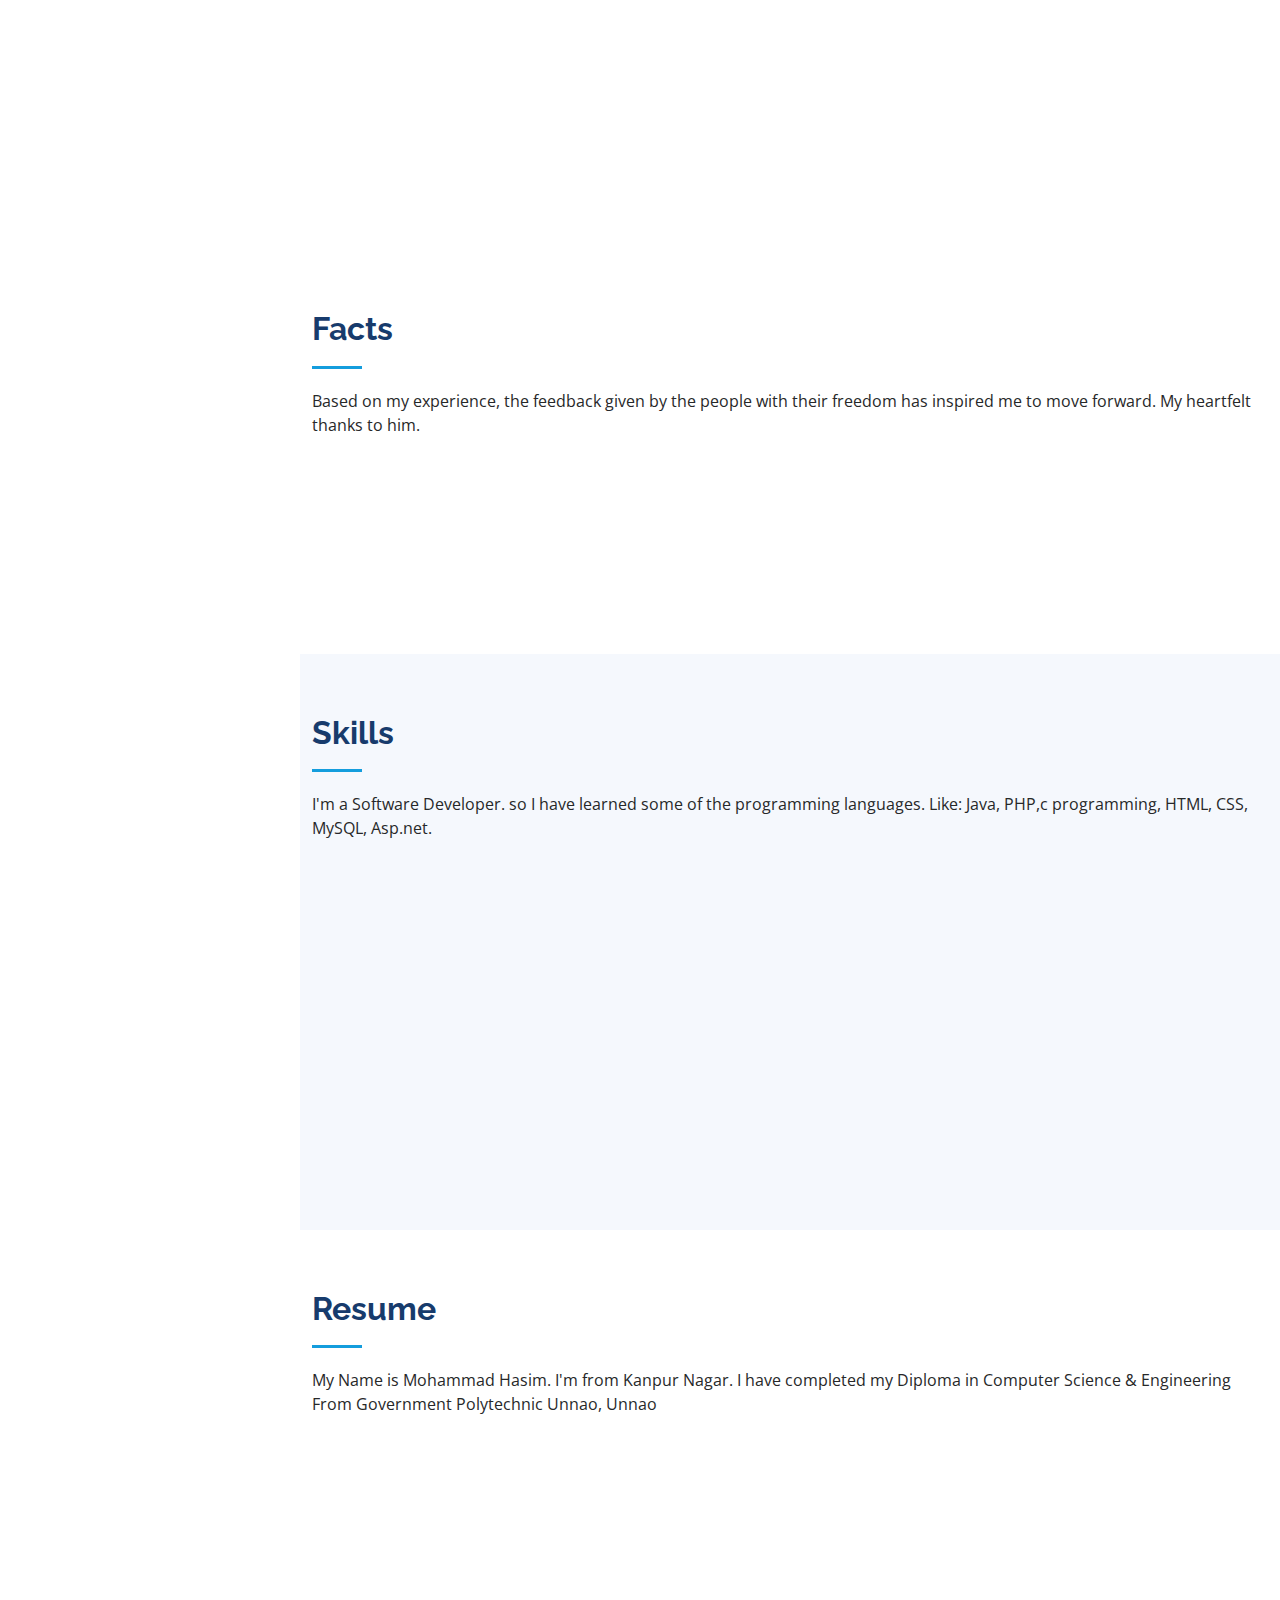
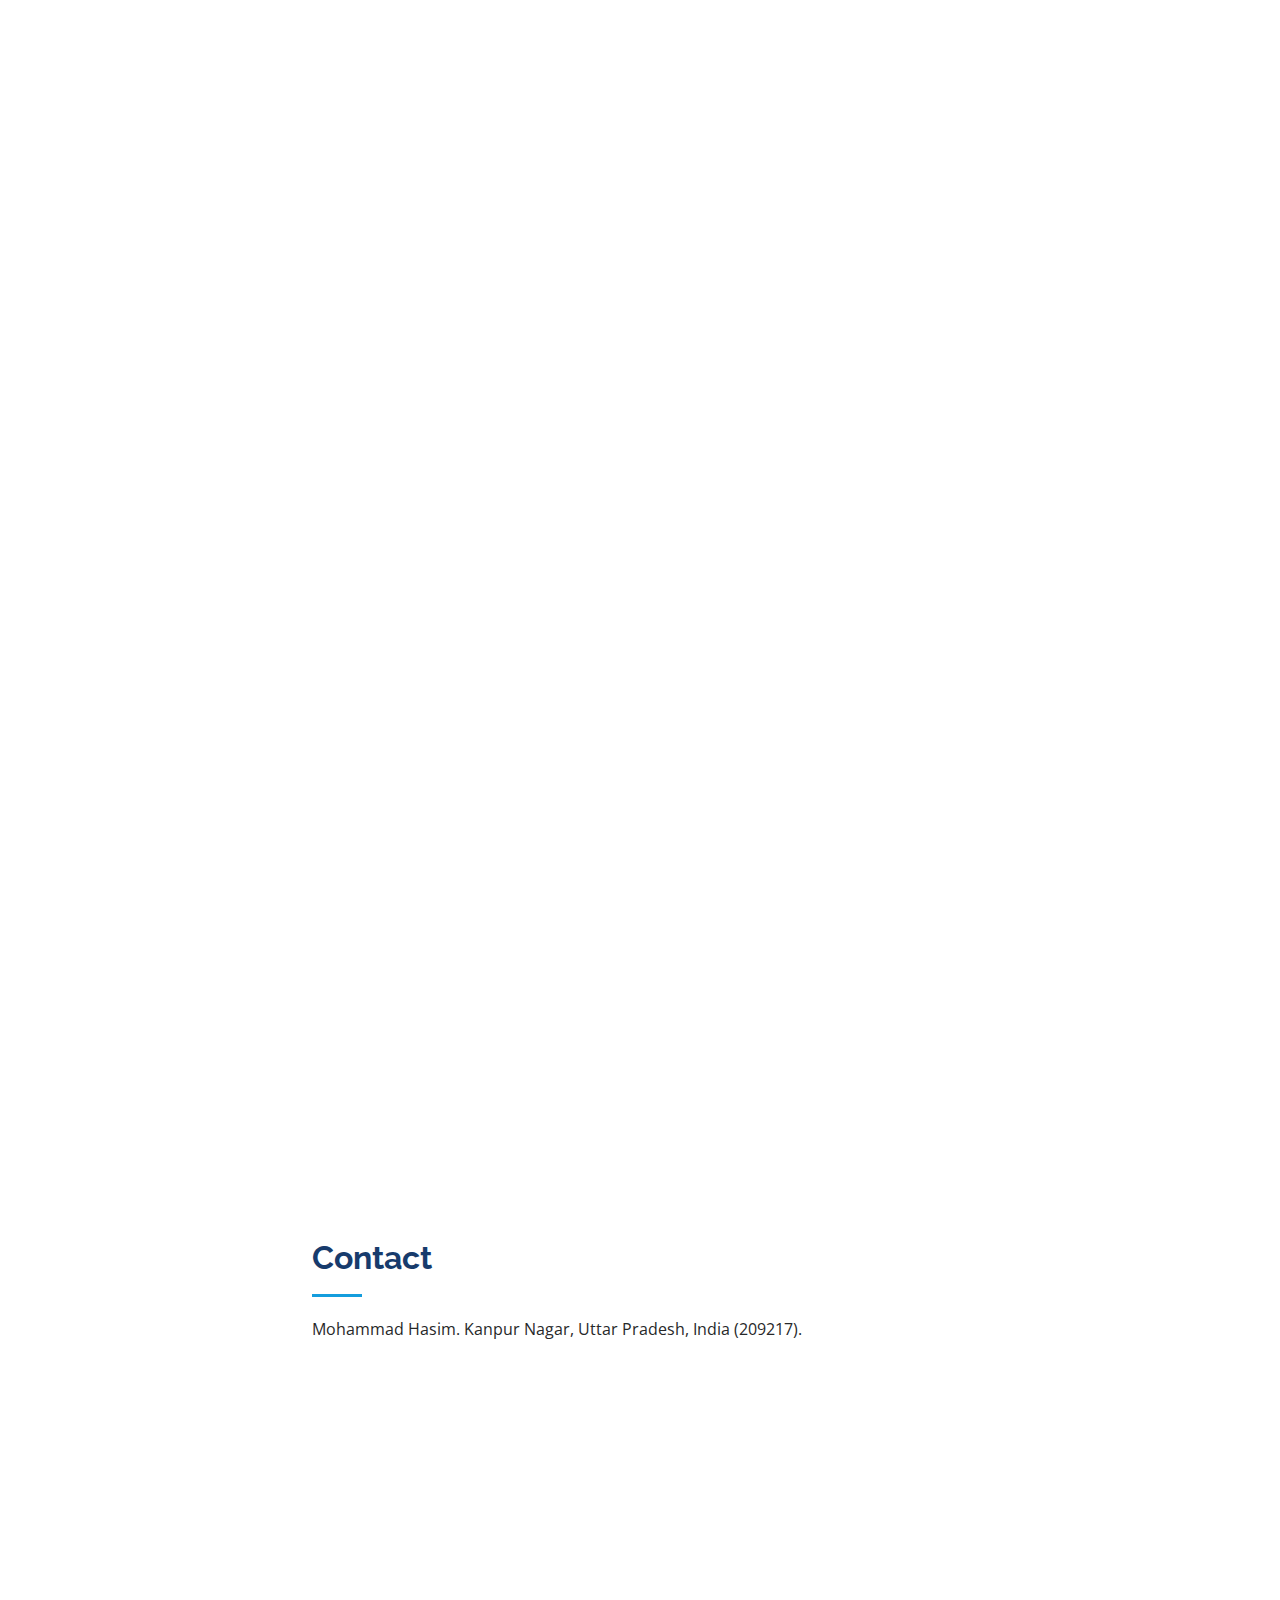
==== commit 1ce8c1d5: "Update index.html" ====
--- a/index.html
+++ b/index.html
@@ -140,7 +140,7 @@
 
         <div class="section-title">
           <h2>Facts</h2>
-          <p> based on my experience, the feedback given by the people with their freedom has inspired me to move
+          <p> Based on my experience, the feedback given by the people with their freedom has inspired me to move
             forward. My
             heartfelt thanks to him.</p>
         </div>
@@ -168,7 +168,7 @@
           <div class="col-lg-3 col-md-6 d-md-flex align-items-md-stretch" data-aos="fade-up" data-aos-delay="200">
             <div class="count-box">
               <i class="bi bi-headset"></i>
-              <span data-purecounter-start="0" data-purecounter-end="2" data-purecounter-duration="1"
+              <span data-purecounter-start="0" data-purecounter-end="5" data-purecounter-duration="1"
                 class="purecounter"></span>
               <p><strong>Hours Of Support</strong> </p>
             </div>
@@ -294,7 +294,7 @@
 
         <div class="row">
           <div class="col-lg-6" data-aos="fade-up">
-            <h3 class="resume-title">Sumary</h3>
+            <h3 class="resume-title">Summary</h3>
             <div class="resume-item pb-0">
               <h4>Mohammad Hasim</h4>
               <p><em>My Name is Mohammad Hasim. I'm from Kanpur Nagar. I have completed my Diploma in Computer Science &
@@ -313,6 +313,24 @@
               <p><em>Government Polytechnic Unnao, Dahi Chaoki Unnao, Uttar Pradesh</em></p>
               <p>best Institute for Learning </p>
             </div>
+   <div class="resume-item">
+              <h4>Intermediete</h4>
+              <h5>2017 - 2018</h5>
+      <p><em>UP Board </em></p>
+          
+              <p><em>C S S J A V Inter College </em></p>
+              <p>Ghatampur, Kanpur Nagar (209206)</p>
+            </div>
+   <div class="resume-item">
+              <h4>HighSchool</h4>
+              <h5>2015 - 2016</h5>
+           <p><em>UP Board </em></p>
+
+           <p><em>C S S J A V Inter College </em></p>
+              <p>Ghatampur, Kanpur Nagar (209206)</p>
+            </div>
+            
+             <h3 class="resume-title"> Certification</h3>
             <div class="resume-item">
               <h4>Certificate in Frontend &amp; Backend Developement</h4>
               <h5>2022 - 2023</h5>
@@ -329,13 +347,10 @@
               <h5>2023 - Present</h5>
               <p><em>Kanpur, Uttar Pradesh, India </em></p>
               <ul>
-                <li>Lead in the design, development, and implementation of the graphic, layout, and production
-                  communication materials</li>
-                <li>Delegate tasks to the 7 members of the design team and provide counsel on all aspects of the
-                  project. </li>
-                <li>Supervise the assessment of all graphic materials to ensure the quality and accuracy of the
-                  design</li>
-                <li>Oversee the efficient use of production project budgets ranging from $2,000 - $25,000</li>
+                <li> 
+                  I am a Java developer. I can make websites and perform crud operations using different technologies like Java, PHP, Asp.net, etc.
+                </li>
+           
               </ul>
             </div>
             <div class="resume-item">
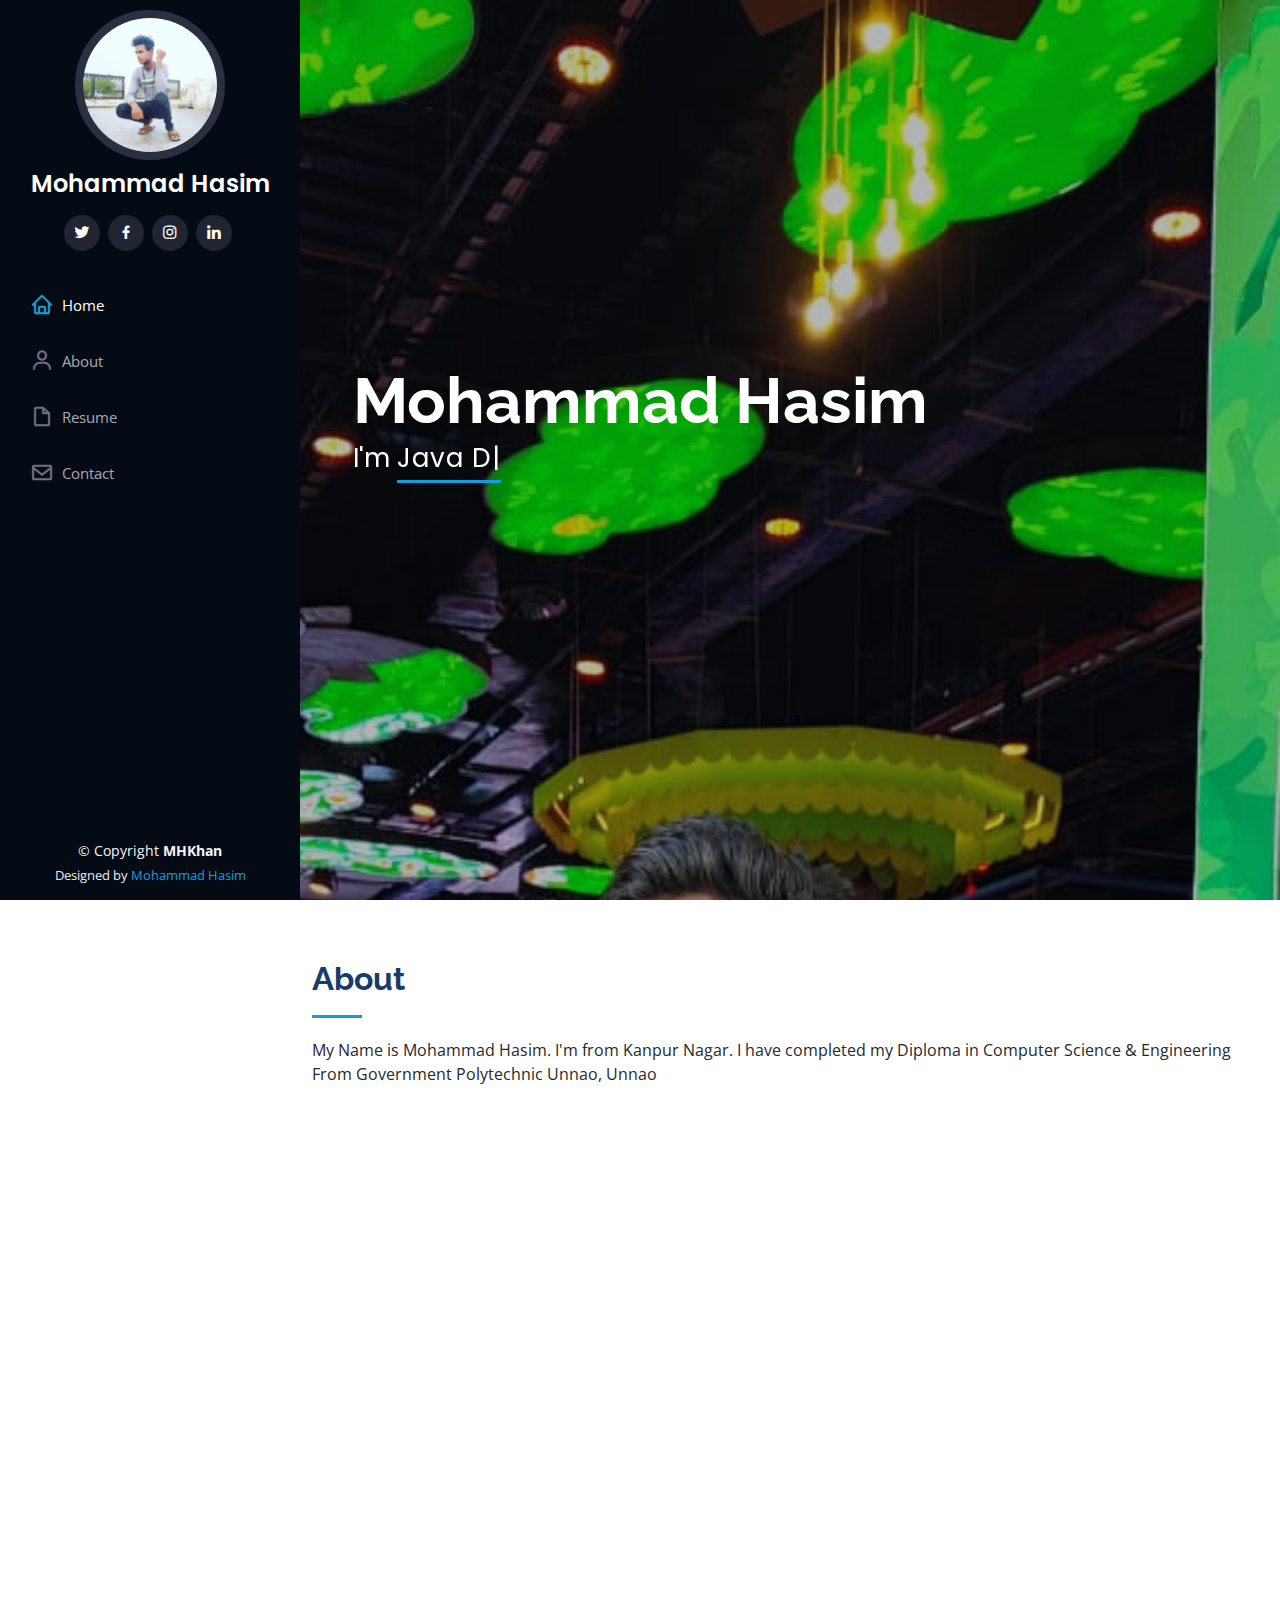
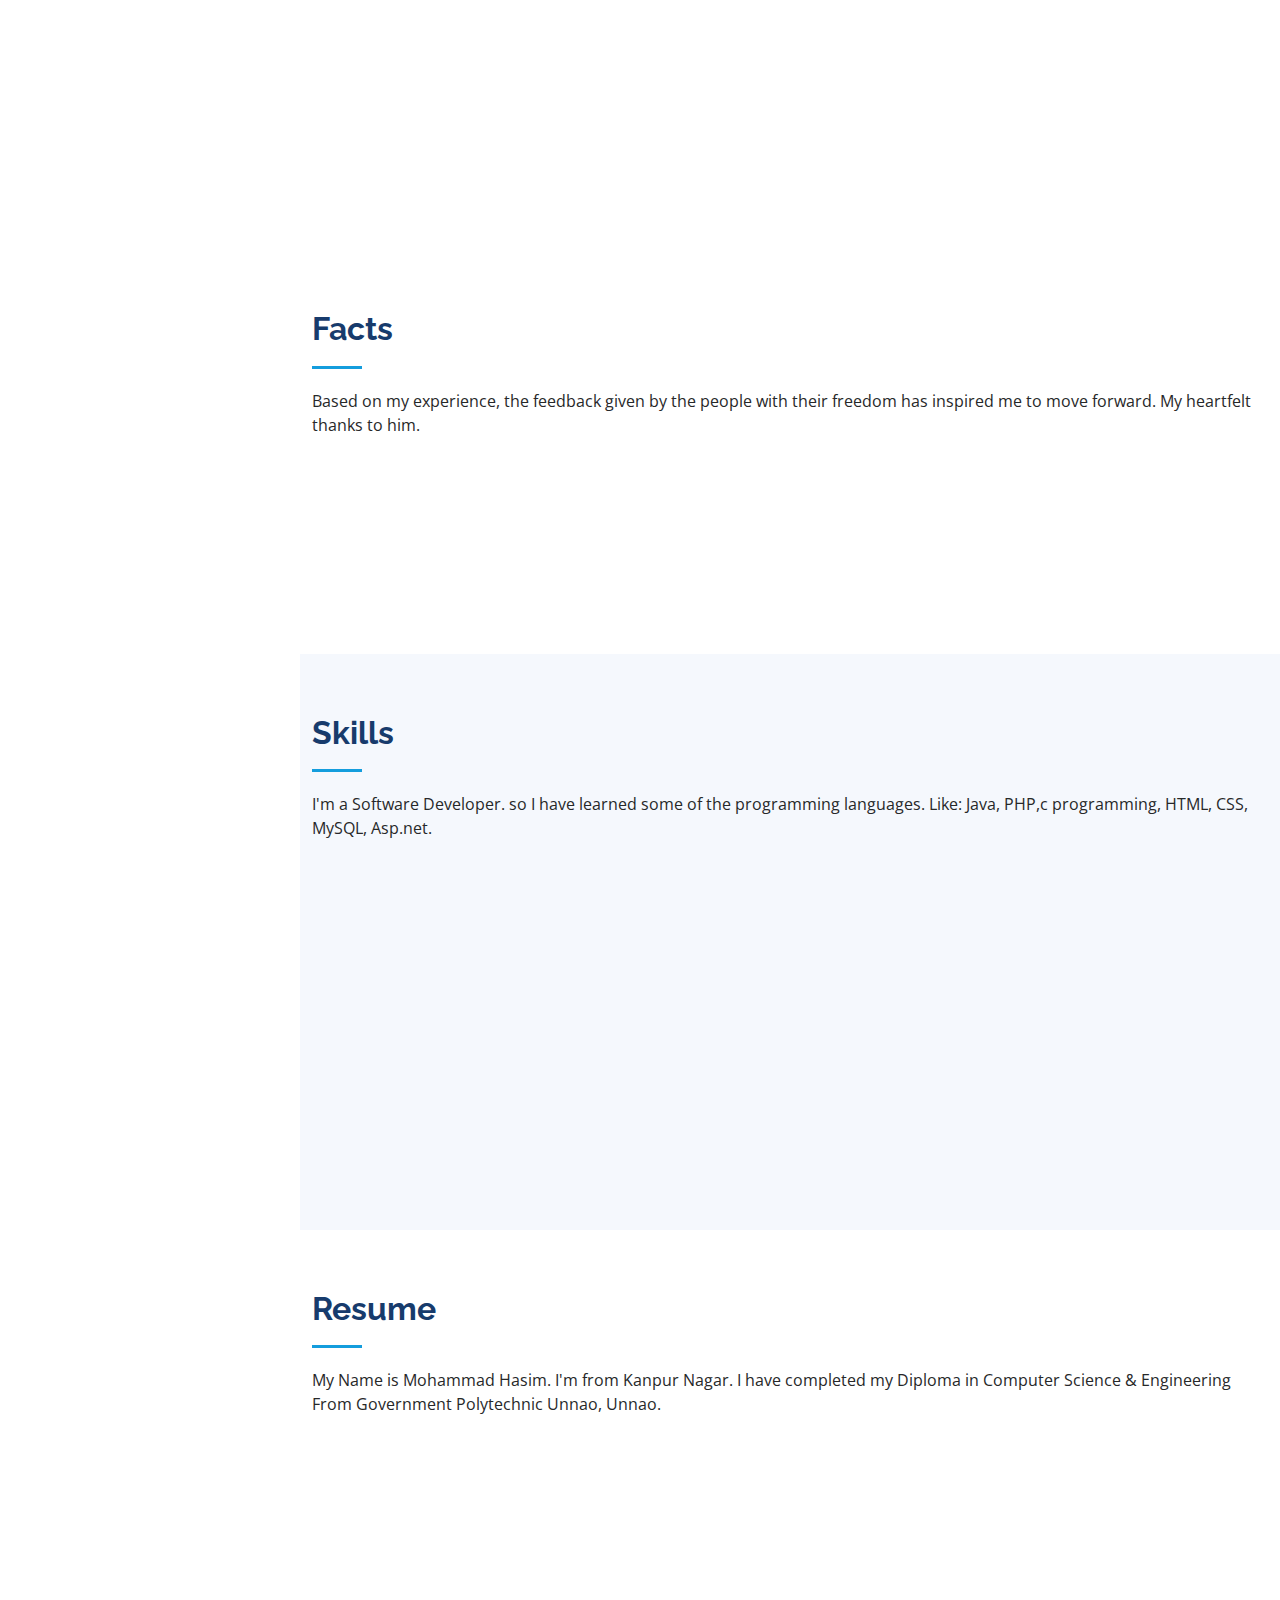
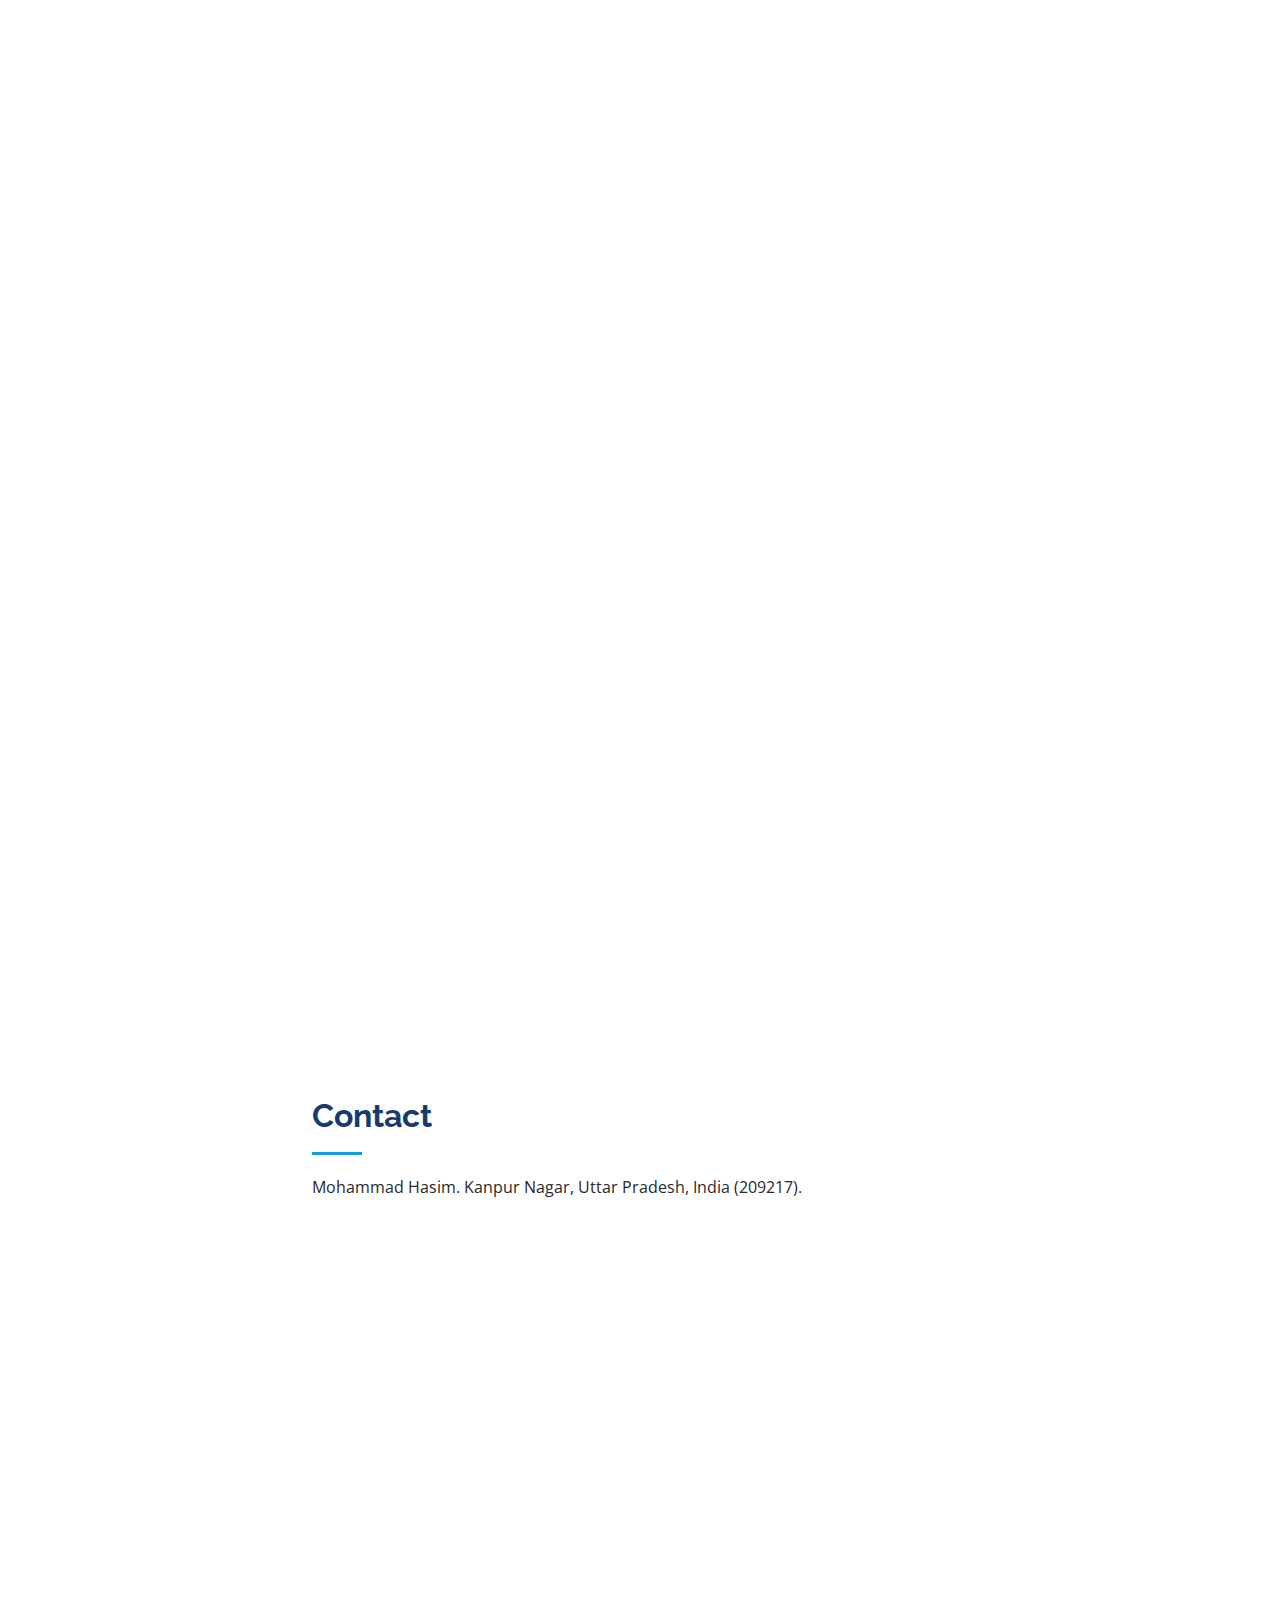
==== commit dd2d25d8: "Update index.html" ====
--- a/index.html
+++ b/index.html
@@ -289,7 +289,7 @@
         <div class="section-title">
           <h2>Resume</h2>
           <p>My Name is Mohammad Hasim. I'm from Kanpur Nagar. I have completed my Diploma in Computer Science &
-            Engineering From Government Polytechnic Unnao, Unnao</p>
+            Engineering From Government Polytechnic Unnao, Unnao.</p>
         </div>
 
         <div class="row">
@@ -332,12 +332,12 @@
             
              <h3 class="resume-title"> Certification</h3>
             <div class="resume-item">
-              <h4>Certificate in Frontend &amp; Backend Developement</h4>
+              <h4>Certifide in Frontend &amp; Backend Development from &amp; Bytecode IT Solutions, Kanpur </h4>
               <h5>2022 - 2023</h5>
-              <p><em>Bytecode IT Solutions, Kanpur </em></p>
+<!--               <p><em>Bytecode IT Solutions, Kanpur </em></p>
               <p>Frontend with HTML, CSS, JavaScript</p>
               <p>Backend with : Core java, Swing, Jsp & Servlet, php, Jdbc</p>
-              <p>DataBase with :Mysql</p>
+              <p>DataBase with :Mysql</p> -->
             </div>
           </div>
           <div class="col-lg-6" data-aos="fade-up" data-aos-delay="100">
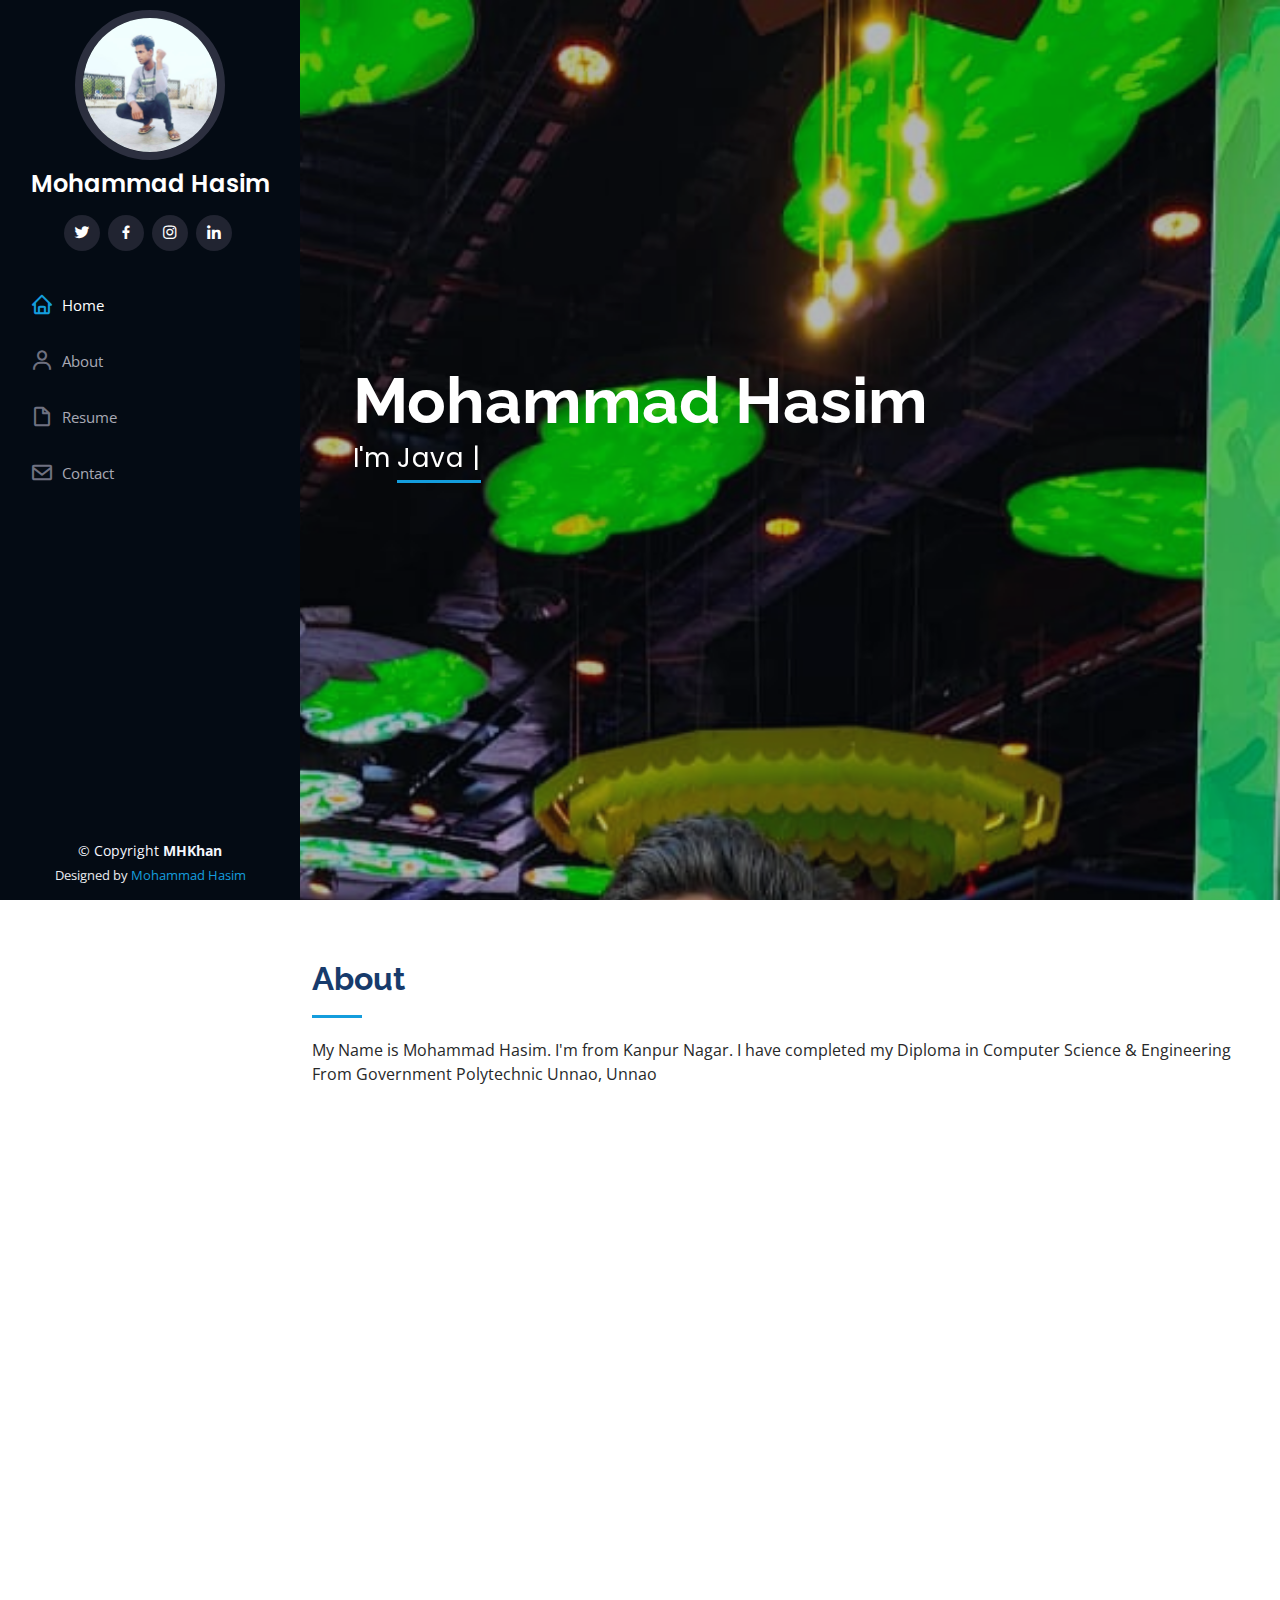
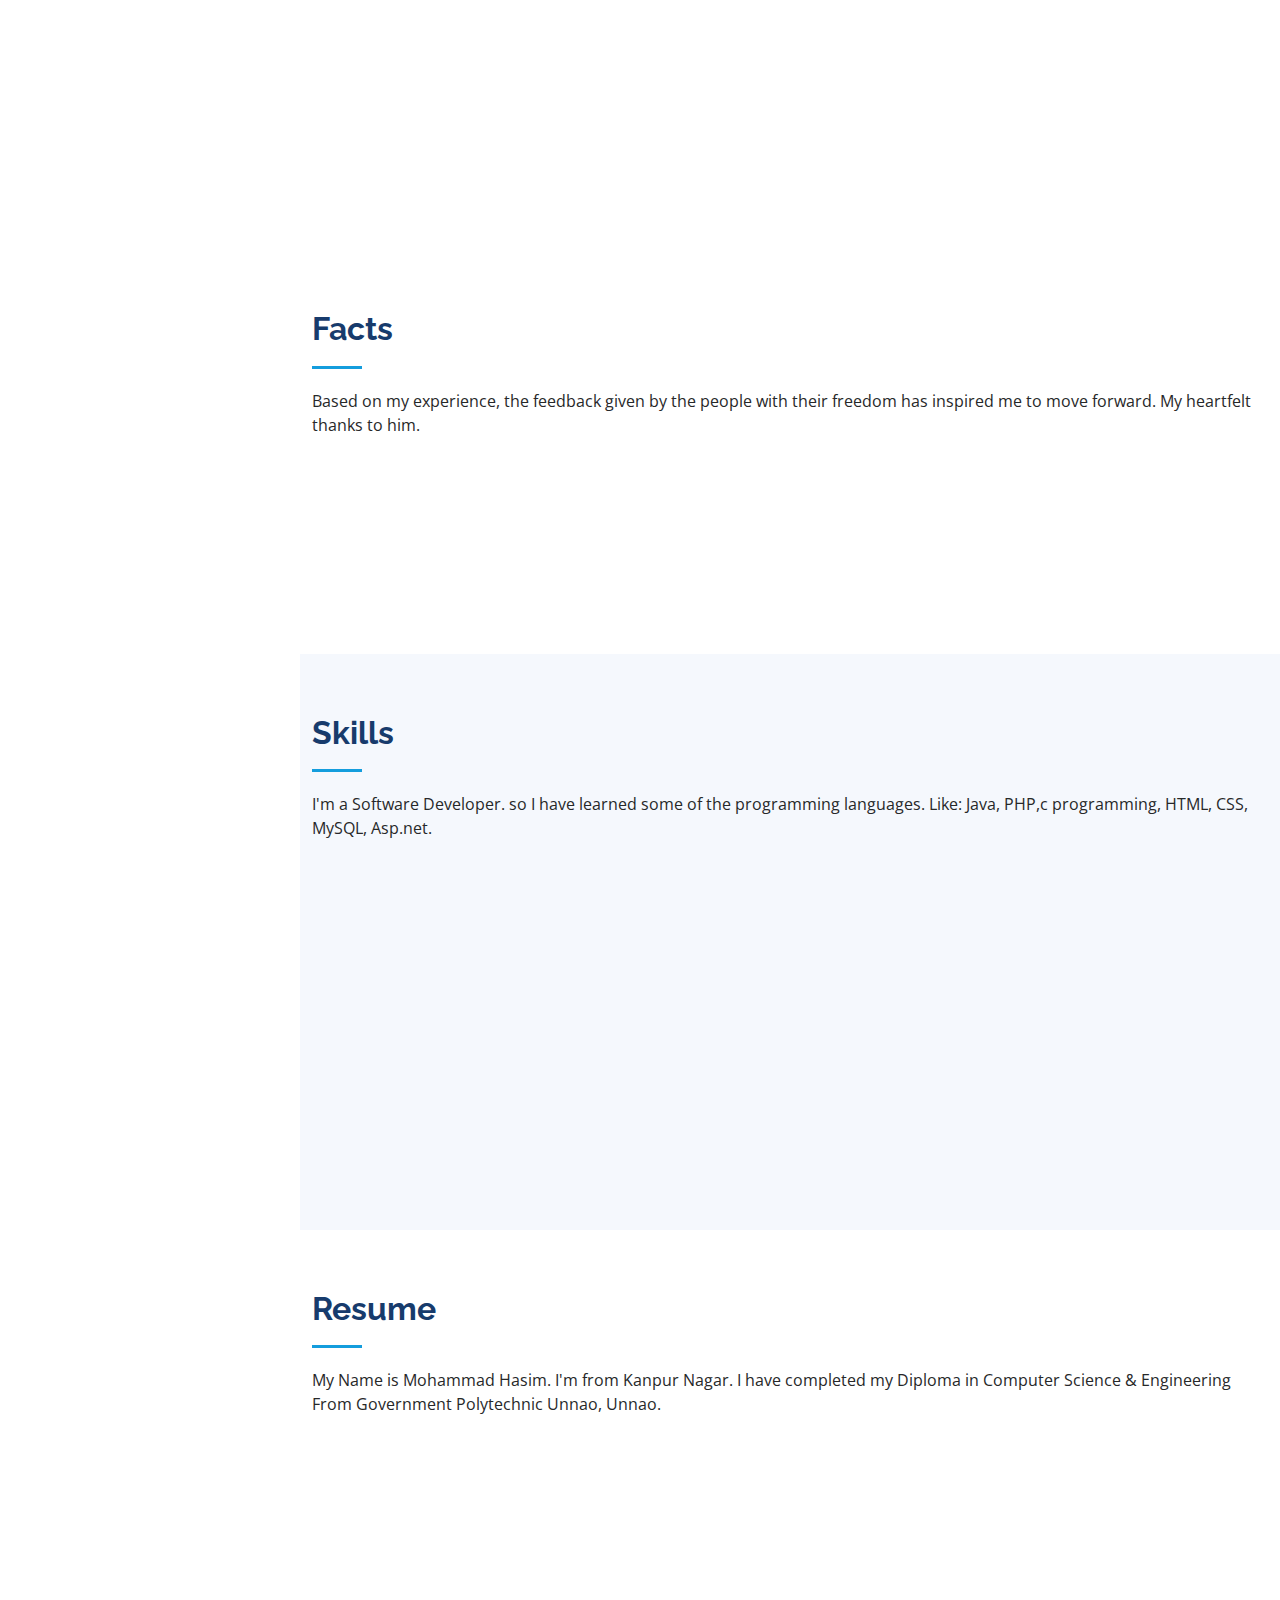
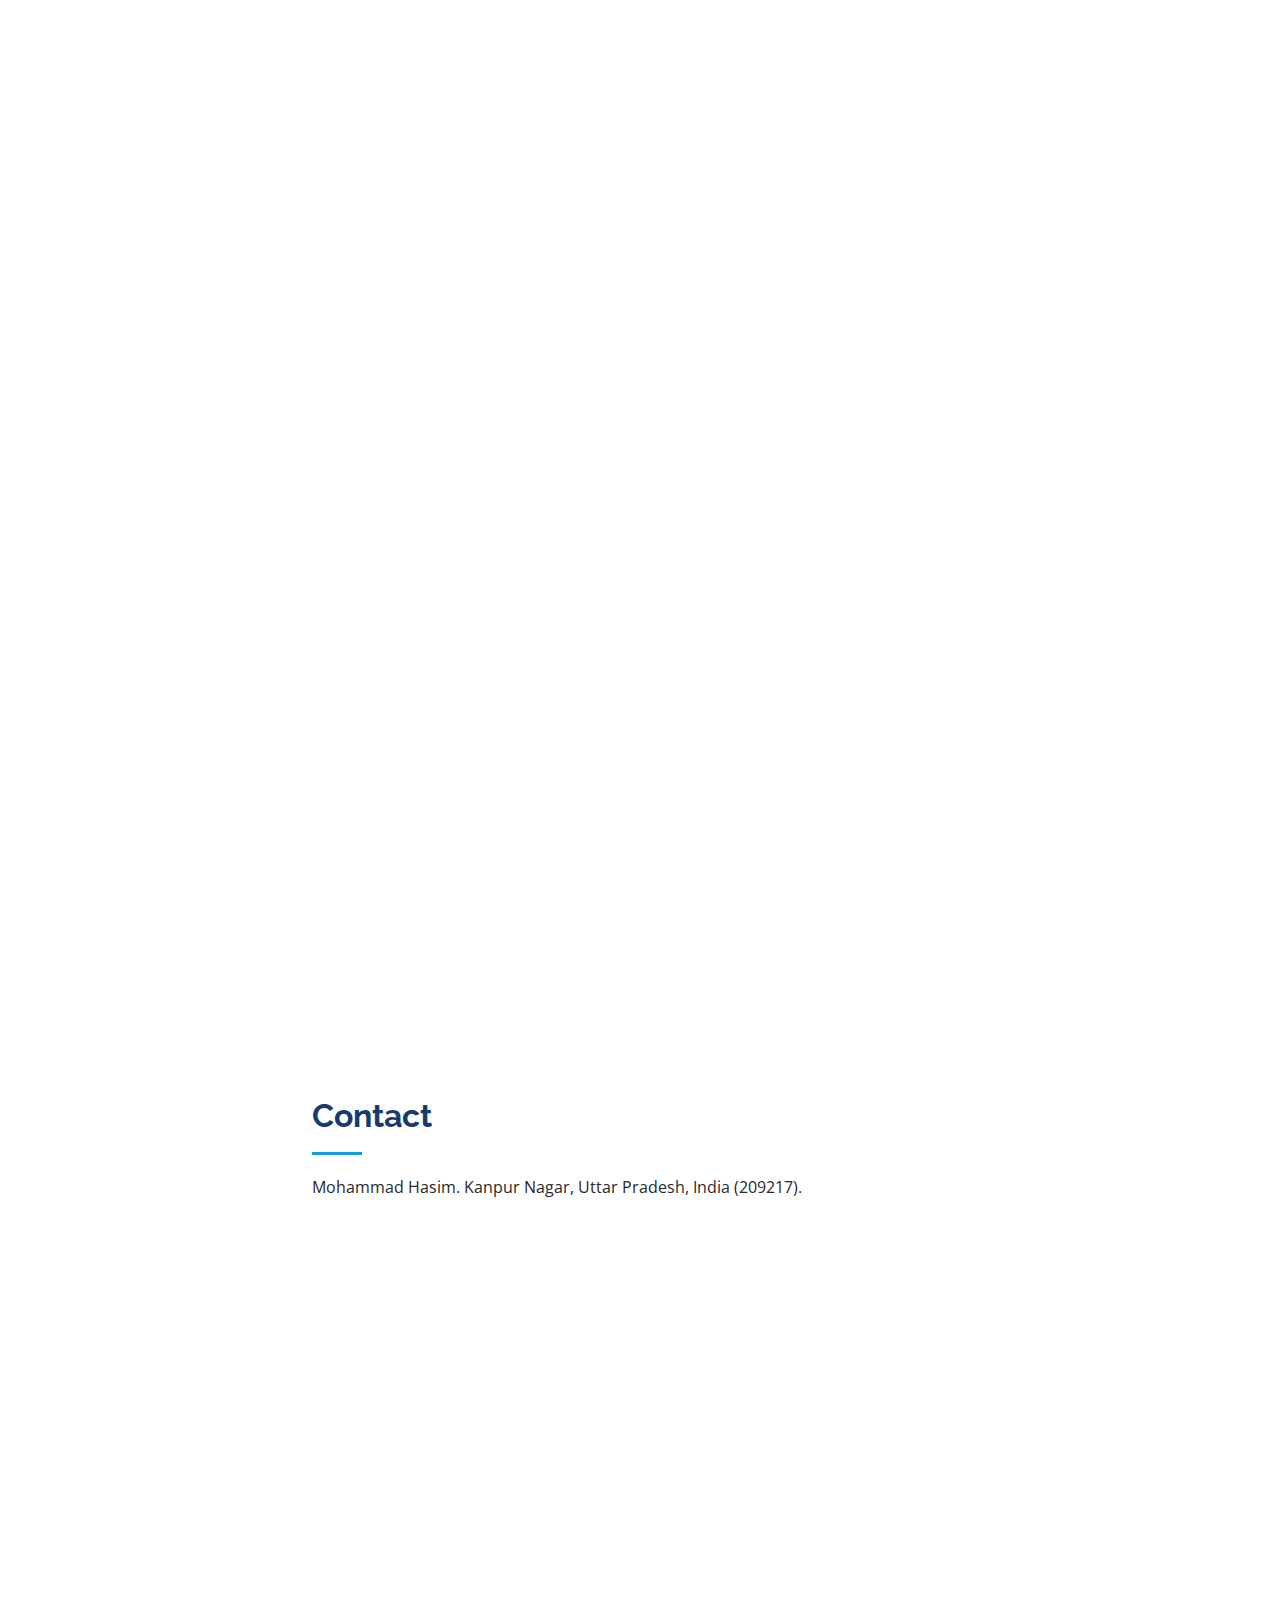
==== commit bd00c356: "Update index.html" ====
--- a/index.html
+++ b/index.html
@@ -332,7 +332,7 @@
             
              <h3 class="resume-title"> Certification</h3>
             <div class="resume-item">
-              <h4>Certifide in Frontend &amp; Backend Development from &amp; Bytecode IT Solutions, Kanpur </h4>
+              <h4>Certifide in Frontend &amp; Backend Development from Bytecode IT Solutions, Kanpur </h4>
               <h5>2022 - 2023</h5>
 <!--               <p><em>Bytecode IT Solutions, Kanpur </em></p>
               <p>Frontend with HTML, CSS, JavaScript</p>
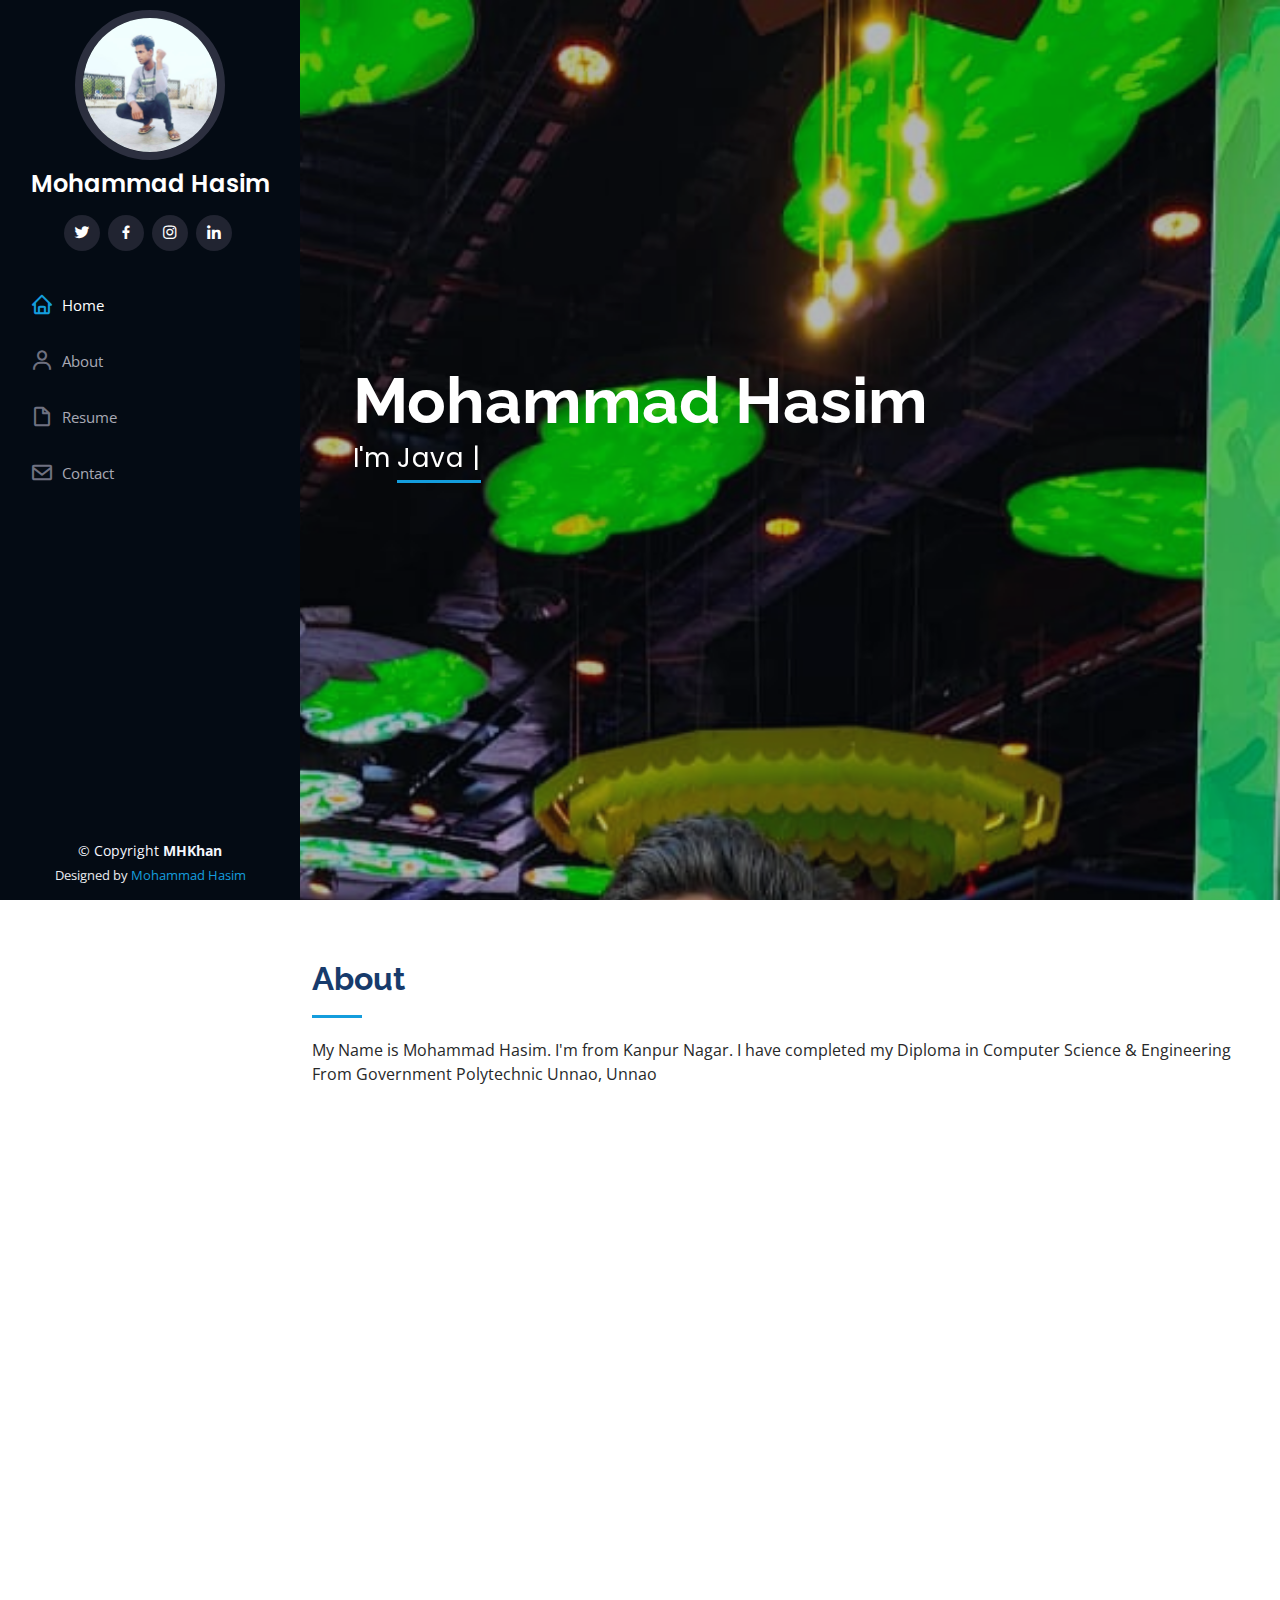
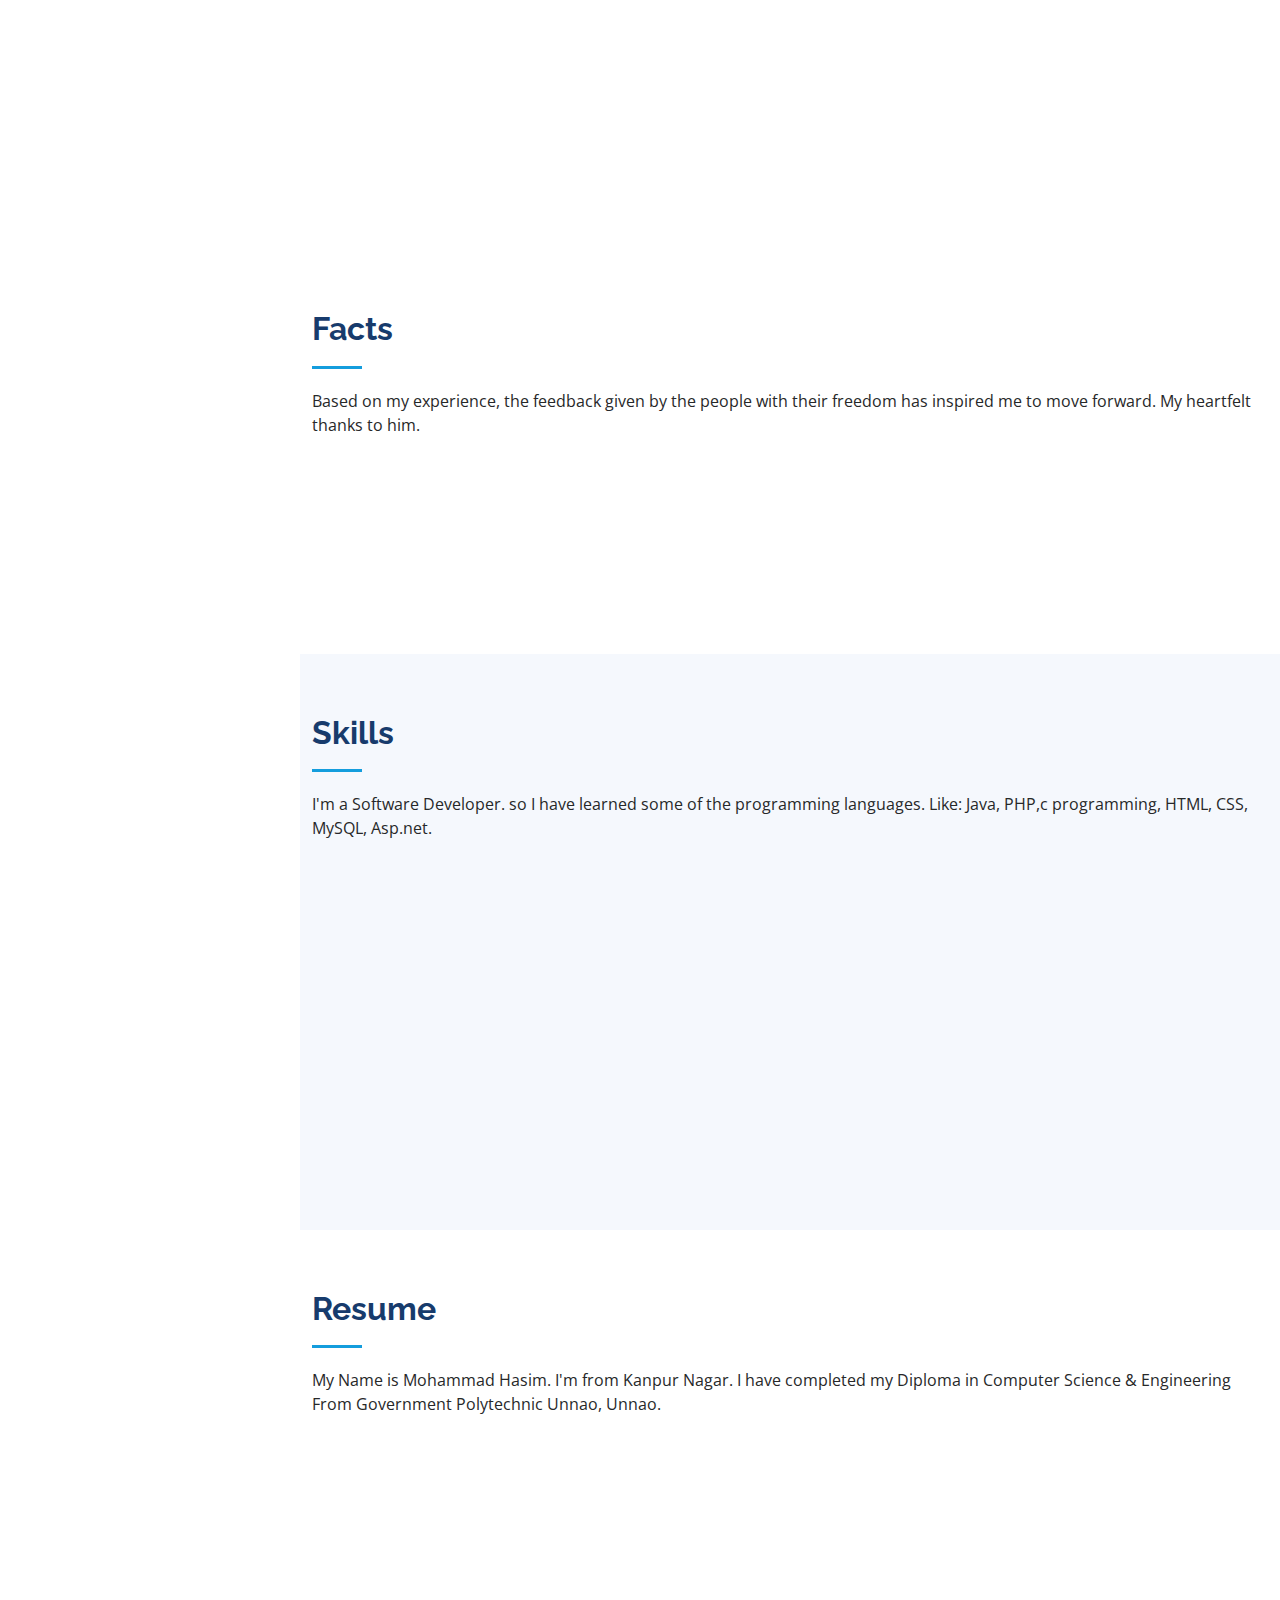
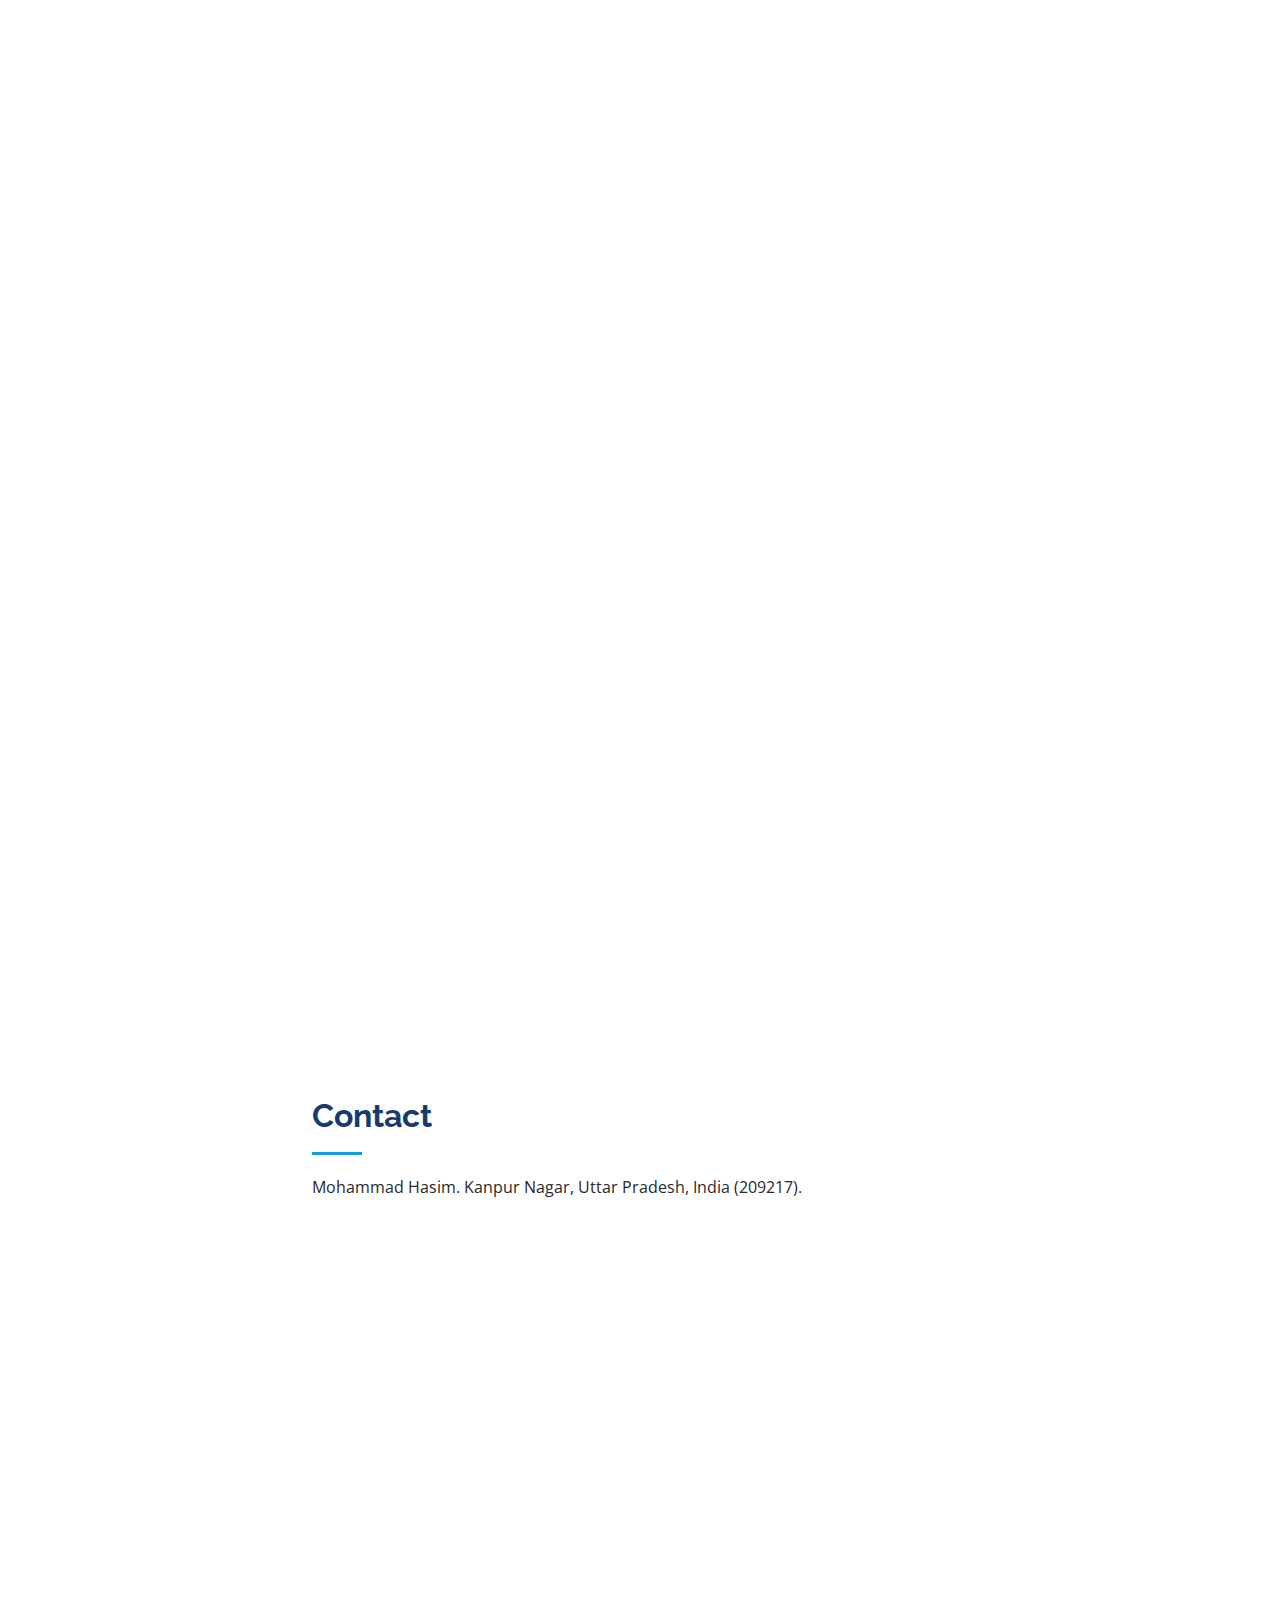
==== commit 2b384b37: "Update index.html" ====
--- a/index.html
+++ b/index.html
@@ -382,280 +382,7 @@
       </div>
     </section><!-- End Resume Section -->
 
-    <!-- ======= Portfolio Section ======= -->
-    <!-- <section id="portfolio" class="portfolio section-bg"> -->
-    <!-- <div class="container">
-
-      <div class="section-title">
-        <h2>Portfolio</h2>
-        <p>Magnam dolores commodi suscipit. Necessitatibus eius consequatur ex aliquid fuga eum quidem. Sit sint
-          consectetur velit. Quisquam quos quisquam cupiditate. Et nemo qui impedit suscipit alias ea. Quia fugiat sit
-          in iste officiis commodi quidem hic quas.</p>
-      </div>
-
-      <div class="row" data-aos="fade-up">
-        <div class="col-lg-12 d-flex justify-content-center">
-          <ul id="portfolio-flters">
-            <li data-filter="*" class="filter-active">All</li>
-            <li data-filter=".filter-app">App</li>
-            <li data-filter=".filter-card">Card</li>
-            <li data-filter=".filter-web">Web</li>
-          </ul>
-        </div>
-      </div>
-
-      <div class="row portfolio-container" data-aos="fade-up" data-aos-delay="100">
-
-        <div class="col-lg-4 col-md-6 portfolio-item filter-app">
-          <div class="portfolio-wrap">
-            <img src="assets/img/portfolio/portfolio-1.jpg" class="img-fluid" alt="">
-            <div class="portfolio-links">
-              <a href="assets/img/portfolio/portfolio-1.jpg" data-gallery="portfolioGallery" class="portfolio-lightbox"
-                title="App 1"><i class="bx bx-plus"></i></a>
-              <a href="portfolio-details.html" title="More Details"><i class="bx bx-link"></i></a>
-            </div>
-          </div>
-        </div>
-
-        <div class="col-lg-4 col-md-6 portfolio-item filter-web">
-          <div class="portfolio-wrap">
-            <img src="assets/img/portfolio/portfolio-2.jpg" class="img-fluid" alt="">
-            <div class="portfolio-links">
-              <a href="assets/img/portfolio/portfolio-2.jpg" data-gallery="portfolioGallery" class="portfolio-lightbox"
-                title="Web 3"><i class="bx bx-plus"></i></a>
-              <a href="portfolio-details.html" title="More Details"><i class="bx bx-link"></i></a>
-            </div>
-          </div>
-        </div>
-
-        <div class="col-lg-4 col-md-6 portfolio-item filter-app">
-          <div class="portfolio-wrap">
-            <img src="assets/img/portfolio/portfolio-3.jpg" class="img-fluid" alt="">
-            <div class="portfolio-links">
-              <a href="assets/img/portfolio/portfolio-3.jpg" data-gallery="portfolioGallery" class="portfolio-lightbox"
-                title="App 2"><i class="bx bx-plus"></i></a>
-              <a href="portfolio-details.html" title="More Details"><i class="bx bx-link"></i></a>
-            </div>
-          </div>
-        </div>
-
-        <div class="col-lg-4 col-md-6 portfolio-item filter-card">
-          <div class="portfolio-wrap">
-            <img src="assets/img/portfolio/portfolio-4.jpg" class="img-fluid" alt="">
-            <div class="portfolio-links">
-              <a href="assets/img/portfolio/portfolio-4.jpg" data-gallery="portfolioGallery" class="portfolio-lightbox"
-                title="Card 2"><i class="bx bx-plus"></i></a>
-              <a href="portfolio-details.html" title="More Details"><i class="bx bx-link"></i></a>
-            </div>
-          </div>
-        </div>
-
-        <div class="col-lg-4 col-md-6 portfolio-item filter-web">
-          <div class="portfolio-wrap">
-            <img src="assets/img/portfolio/portfolio-5.jpg" class="img-fluid" alt="">
-            <div class="portfolio-links">
-              <a href="assets/img/portfolio/portfolio-5.jpg" data-gallery="portfolioGallery" class="portfolio-lightbox"
-                title="Web 2"><i class="bx bx-plus"></i></a>
-              <a href="portfolio-details.html" title="More Details"><i class="bx bx-link"></i></a>
-            </div>
-          </div>
-        </div>
-
-        <div class="col-lg-4 col-md-6 portfolio-item filter-app">
-          <div class="portfolio-wrap">
-            <img src="assets/img/portfolio/portfolio-6.jpg" class="img-fluid" alt="">
-            <div class="portfolio-links">
-              <a href="assets/img/portfolio/portfolio-6.jpg" data-gallery="portfolioGallery" class="portfolio-lightbox"
-                title="App 3"><i class="bx bx-plus"></i></a>
-              <a href="portfolio-details.html" title="More Details"><i class="bx bx-link"></i></a>
-            </div>
-          </div>
-        </div>
-
-        <div class="col-lg-4 col-md-6 portfolio-item filter-card">
-          <div class="portfolio-wrap">
-            <img src="assets/img/portfolio/portfolio-7.jpg" class="img-fluid" alt="">
-            <div class="portfolio-links">
-              <a href="assets/img/portfolio/portfolio-7.jpg" data-gallery="portfolioGallery" class="portfolio-lightbox"
-                title="Card 1"><i class="bx bx-plus"></i></a>
-              <a href="portfolio-details.html" title="More Details"><i class="bx bx-link"></i></a>
-            </div>
-          </div>
-        </div>
-
-        <div class="col-lg-4 col-md-6 portfolio-item filter-card">
-          <div class="portfolio-wrap">
-            <img src="assets/img/portfolio/portfolio-8.jpg" class="img-fluid" alt="">
-            <div class="portfolio-links">
-              <a href="assets/img/portfolio/portfolio-8.jpg" data-gallery="portfolioGallery" class="portfolio-lightbox"
-                title="Card 3"><i class="bx bx-plus"></i></a>
-              <a href="portfolio-details.html" title="More Details"><i class="bx bx-link"></i></a>
-            </div>
-          </div>
-        </div>
-
-        <div class="col-lg-4 col-md-6 portfolio-item filter-web">
-          <div class="portfolio-wrap">
-            <img src="assets/img/portfolio/portfolio-9.jpg" class="img-fluid" alt="">
-            <div class="portfolio-links">
-              <a href="assets/img/portfolio/portfolio-9.jpg" data-gallery="portfolioGallery" class="portfolio-lightbox"
-                title="Web 3"><i class="bx bx-plus"></i></a>
-              <a href="portfolio-details.html" title="More Details"><i class="bx bx-link"></i></a>
-            </div>
-          </div>
-        </div>
-
-      </div>
-
-    </div> -->
-    <!-- </section>End Portfolio Section -->
-
-    <!-- ======= Services Section ======= -->
-    <!-- <section id="services" class="services"> -->
-    <!-- <div class="container">
-
-      <div class="section-title">
-        <h2>Services</h2>
-        <p>Magnam dolores commodi suscipit. Necessitatibus eius consequatur ex aliquid fuga eum quidem. Sit sint
-          consectetur velit. Quisquam quos quisquam cupiditate. Et nemo qui impedit suscipit alias ea. Quia fugiat sit
-          in iste officiis commodi quidem hic quas.</p>
-      </div>
-
-      <div class="row">
-        <div class="col-lg-4 col-md-6 icon-box" data-aos="fade-up">
-          <div class="icon"><i class="bi bi-briefcase"></i></div>
-          <h4 class="title"><a href="">Lorem Ipsum</a></h4>
-          <p class="description">Voluptatum deleniti atque corrupti quos dolores et quas molestias excepturi sint
-            occaecati cupiditate non provident</p>
-        </div>
-        <div class="col-lg-4 col-md-6 icon-box" data-aos="fade-up" data-aos-delay="100">
-          <div class="icon"><i class="bi bi-card-checklist"></i></div>
-          <h4 class="title"><a href="">Dolor Sitema</a></h4>
-          <p class="description">Minim veniam, quis nostrud exercitation ullamco laboris nisi ut aliquip ex ea commodo
-            consequat tarad limino ata</p>
-        </div>
-        <div class="col-lg-4 col-md-6 icon-box" data-aos="fade-up" data-aos-delay="200">
-          <div class="icon"><i class="bi bi-bar-chart"></i></div>
-          <h4 class="title"><a href="">Sed ut perspiciatis</a></h4>
-          <p class="description">Duis aute irure dolor in reprehenderit in voluptate velit esse cillum dolore eu
-            fugiat nulla pariatur</p>
-        </div>
-        <div class="col-lg-4 col-md-6 icon-box" data-aos="fade-up" data-aos-delay="300">
-          <div class="icon"><i class="bi bi-binoculars"></i></div>
-          <h4 class="title"><a href="">Magni Dolores</a></h4>
-          <p class="description">Excepteur sint occaecat cupidatat non proident, sunt in culpa qui officia deserunt
-            mollit anim id est laborum</p>
-        </div>
-        <div class="col-lg-4 col-md-6 icon-box" data-aos="fade-up" data-aos-delay="400">
-          <div class="icon"><i class="bi bi-brightness-high"></i></div>
-          <h4 class="title"><a href="">Nemo Enim</a></h4>
-          <p class="description">At vero eos et accusamus et iusto odio dignissimos ducimus qui blanditiis praesentium
-            voluptatum deleniti atque</p>
-        </div>
-        <div class="col-lg-4 col-md-6 icon-box" data-aos="fade-up" data-aos-delay="500">
-          <div class="icon"><i class="bi bi-calendar4-week"></i></div>
-          <h4 class="title"><a href="">Eiusmod Tempor</a></h4>
-          <p class="description">Et harum quidem rerum facilis est et expedita distinctio. Nam libero tempore, cum
-            soluta nobis est eligendi</p>
-        </div>
-      </div>
-
-    </div> -->
-    <!-- </section>End Services Section -->
-
-    <!-- ======= Testimonials Section ======= -->
-    <!-- <section id="testimonials" class="testimonials section-bg"> -->
-    <!-- <div class="container">
-
-        <div class="section-title">
-          <h2>Testimonials</h2>
-          <p>Magnam dolores commodi suscipit. Necessitatibus eius consequatur ex aliquid fuga eum quidem. Sit sint
-            consectetur velit. Quisquam quos quisquam cupiditate. Et nemo qui impedit suscipit alias ea. Quia fugiat sit
-            in iste officiis commodi quidem hic quas.</p>
-        </div>
-
-        <div class="testimonials-slider swiper" data-aos="fade-up" data-aos-delay="100">
-          <div class="swiper-wrapper">
-
-            <div class="swiper-slide">
-              <div class="testimonial-item" data-aos="fade-up">
-                <p>
-                  <i class="bx bxs-quote-alt-left quote-icon-left"></i>
-                  Proin iaculis purus consequat sem cure digni ssim donec porttitora entum suscipit rhoncus. Accusantium
-                  quam, ultricies eget id, aliquam eget nibh et. Maecen aliquam, risus at semper.
-                  <i class="bx bxs-quote-alt-right quote-icon-right"></i>
-                </p>
-                <img src="assets/img/testimonials/testimonials-1.jpg" class="testimonial-img" alt="">
-                <h3>Saul Goodman</h3>
-                <h4>Ceo &amp; Founder</h4>
-              </div>
-            </div> End testimonial item -->
-
-    <!-- <div class="swiper-slide">
-      <div class="testimonial-item" data-aos="fade-up" data-aos-delay="100">
-        <p>
-          <i class="bx bxs-quote-alt-left quote-icon-left"></i>
-          Export tempor illum tamen malis malis eram quae irure esse labore quem cillum quid cillum eram malis
-          quorum velit fore eram velit sunt aliqua noster fugiat irure amet legam anim culpa.
-          <i class="bx bxs-quote-alt-right quote-icon-right"></i>
-        </p>
-        <img src="assets/img/testimonials/testimonials-2.jpg" class="testimonial-img" alt="">
-        <h3>Sara Wilsson</h3>
-        <h4>Designer</h4>
-      </div>
-    </div>End testimonial item -->
-
-    <!-- <div class="swiper-slide">
-      <div class="testimonial-item" data-aos="fade-up" data-aos-delay="200">
-        <p>
-          <i class="bx bxs-quote-alt-left quote-icon-left"></i>
-          Enim nisi quem export duis labore cillum quae magna enim sint quorum nulla quem veniam duis minim
-          tempor labore quem eram duis noster aute amet eram fore quis sint minim.
-          <i class="bx bxs-quote-alt-right quote-icon-right"></i>
-        </p>
-        <img src="assets/img/testimonials/testimonials-3.jpg" class="testimonial-img" alt="">
-        <h3>Jena Karlis</h3>
-        <h4>Store Owner</h4>
-      </div>
-    </div> -->
-    <!-- End testimonial item -->
-
-    <!-- <div class="swiper-slide">
-      <div class="testimonial-item" data-aos="fade-up" data-aos-delay="300">
-        <p>
-          <i class="bx bxs-quote-alt-left quote-icon-left"></i>
-          Fugiat enim eram quae cillum dolore dolor amet nulla culpa multos export minim fugiat minim velit
-          minim dolor enim duis veniam ipsum anim magna sunt elit fore quem dolore labore illum veniam.
-          <i class="bx bxs-quote-alt-right quote-icon-right"></i>
-        </p>
-        <img src="assets/img/photo.jpg" class="testimonial-img" alt="">
-        <h3>Mohammad Hasim</h3>
-        <h4>Engineer</h4>
-      </div>
-    </div> -->
-    <!-- End testimonial item -->
-
-    <!-- <div class="swiper-slide">
-      <div class="testimonial-item" data-aos="fade-up" data-aos-delay="400">
-        <p>
-          <i class="bx bxs-quote-alt-left quote-icon-left"></i>
-          Quis quorum aliqua sint quem legam fore sunt eram irure aliqua veniam tempor noster veniam enim culpa
-          labore duis sunt culpa nulla illum cillum fugiat legam esse veniam culpa fore nisi cillum quid.
-          <i class="bx bxs-quote-alt-right quote-icon-right"></i>
-        </p>
-        <img src="assets/img/testimonials/testimonials-5.jpg" class="testimonial-img" alt="">
-        <h3>Gaurav Chaurasiya</h3>
-        <h4>Java Developer</h4>
-      </div>
-    </div> -->
-    <!-- End testimonial item -->
-
-    <!-- </div>
-    <div class="swiper-pagination"></div>
-    </div>
-
-    </div>  -->
-    <!-- </section>End Testimonials Section -->
+  
 
     <!-- ======= Contact Section ======= -->
     <section id="contact" class="contact">
@@ -691,44 +418,21 @@
               </div>
               <iframe
                 src="https://www.google.com/maps/embed?pb=!1m18!1m12!1m3!1d228624.5610729841!2d80.17356709328067!3d26.447386602836893!2m3!1f0!2f0!3f0!3m2!1i1024!2i768!4f13.1!3m3!1m2!1s0x399c4770b127c46f%3A0x1778302a9fbe7b41!2sKanpur%2C%20Uttar%20Pradesh!5e0!3m2!1sen!2sin!4v1695233399113!5m2!1sen!2sin"
-                width="600" height="450" style="border:0;" allowfullscreen="" loading="lazy"
+                width="480" height="350" style="border:0;" allowfullscreen="" loading="lazy"
                 referrerpolicy="no-referrer-when-downgrade"></iframe>
             </div>
 
           </div>
-
-          <div class="col-lg-7 mt-5 mt-lg-0 d-flex align-items-stretch">
-            <form action="forms/contact.php" method="post" role="form" class="php-email-form">
-              <div class="row">
-                <div class="form-group col-md-6">
-                  <label for="name">Your Name</label>
-                  <input type="text" name="name" class="form-control" id="name" required>
-                </div>
-                <div class="form-group col-md-6">
-                  <label for="name">Your Email</label>
-                  <input type="email" class="form-control" name="email" id="email" required>
-                </div>
-              </div>
-              <div class="form-group">
-                <label for="name">Subject</label>
-                <input type="text" class="form-control" name="subject" id="subject" required>
-              </div>
-              <div class="form-group">
-                <label for="name">Message</label>
-                <textarea class="form-control" name="message" rows="10" required></textarea>
-              </div>
-              <div class="my-3">
-                <div class="loading">Loading</div>
-                <div class="error-message"></div>
-                <div class="sent-message">Your message has been sent. Thank you!</div>
-              </div>
-              <div class="text-center"><button type="submit">Send Message</button></div>
-            </form>
-          </div>
-
-        </div>
-
-      </div>
+<!-- Start of LiveChat (www.livechat.com) code -->
+<script>
+    window.__lc = window.__lc || {};
+    window.__lc.license = 16927821;
+    ;(function(n,t,c){function i(n){return e._h?e._h.apply(null,n):e._q.push(n)}var e={_q:[],_h:null,_v:"2.0",on:function(){i(["on",c.call(arguments)])},once:function(){i(["once",c.call(arguments)])},off:function(){i(["off",c.call(arguments)])},get:function(){if(!e._h)throw new Error("[LiveChatWidget] You can't use getters before load.");return i(["get",c.call(arguments)])},call:function(){i(["call",c.call(arguments)])},init:function(){var n=t.createElement("script");n.async=!0,n.type="text/javascript",n.src="https://cdn.livechatinc.com/tracking.js",t.head.appendChild(n)}};!n.__lc.asyncInit&&e.init(),n.LiveChatWidget=n.LiveChatWidget||e}(window,document,[].slice))
+</script>
+<noscript><a href="https://www.livechat.com/chat-with/16927821/" rel="nofollow">Chat with us</a>, powered by <a href="https://www.livechat.com/?welcome" rel="noopener nofollow" target="_blank">LiveChat</a></noscript>
+<!-- End of LiveChat code -->
+
+         
     </section><!-- End Contact Section -->
 
   </main><!-- End #main -->
